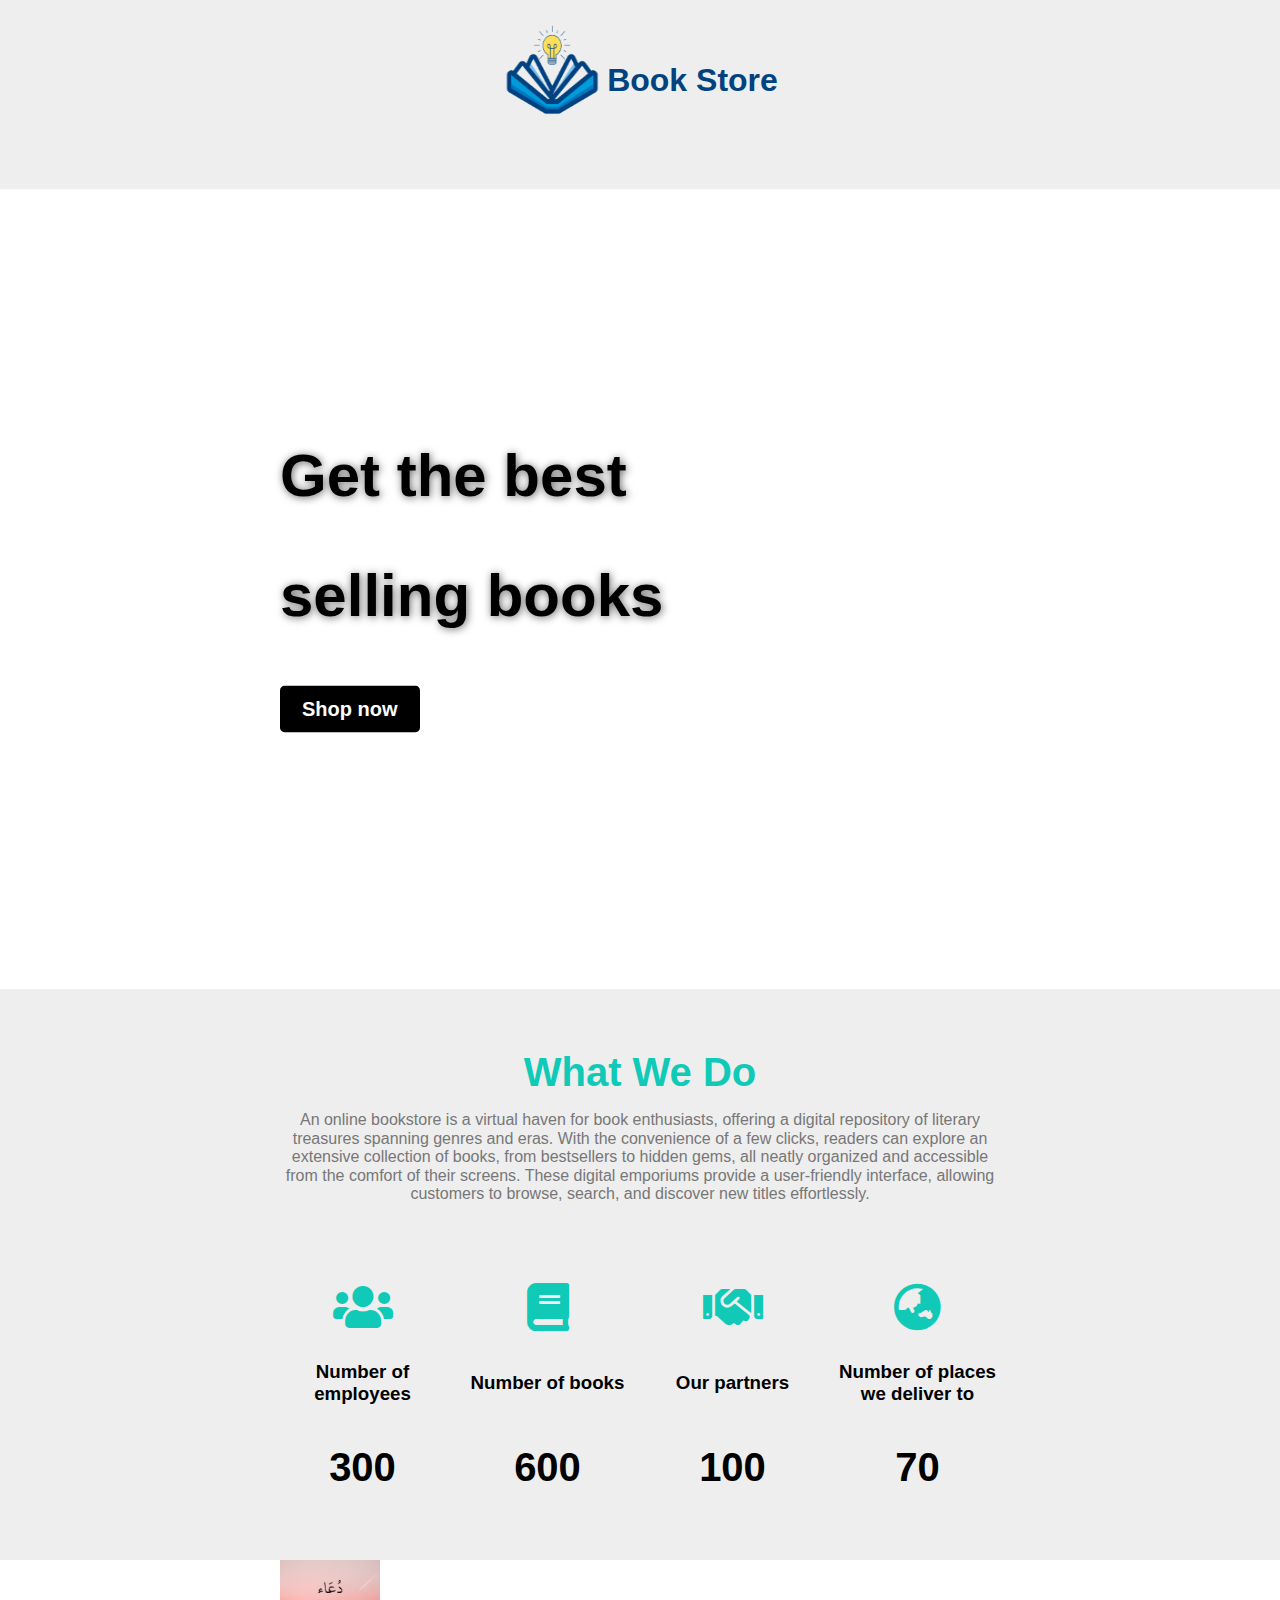
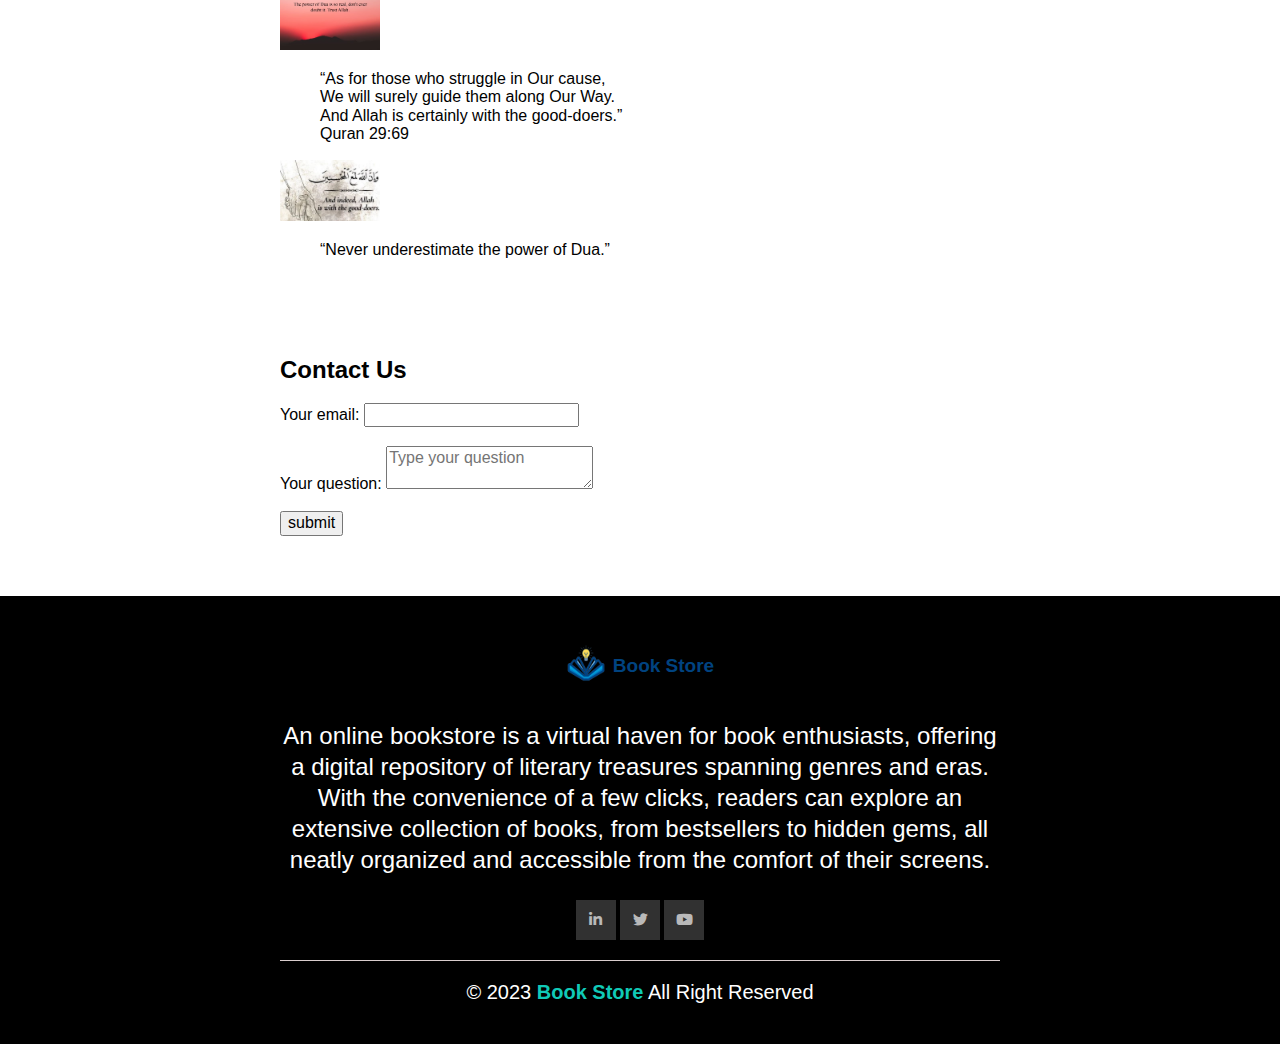
==== index.html @ e8458031 "Restyle what" ====
<!DOCTYPE html>
<html lang="en">
<head>
    <meta charset="UTF-8">
    <meta name="viewport" content="width=device-width, initial-scale=1.0">
    <title>Book Store</title>
    <!-- Render All Elements Normally -->
    <link rel="stylesheet" href="css/normalize.css" />
    <!-- Font Awesome Library -->
    <link rel="stylesheet" href="css/all.min.css" />
    <link rel="stylesheet" href="https://cdnjs.cloudflare.com/ajax/libs/font-awesome/4.7.0/css/font-awesome.min.css">
    <!--  -->
    <!-- Main Template CSS File -->
    <link rel="stylesheet" href="css/main.css" />
    <!-- Google Fonts -->
    <link rel="preconnect" href="https://fonts.googleapis.com">
    <link rel="preconnect" href="https://fonts.gstatic.com" crossorigin>
    <!-- script -->
</head>
<body>
    <!-- Start Header  -->
    <header>
        <div class="container">
            <div class="logo">
                <img  src="assets/images/logo.png" alt="logo" width="100px" height="100px">
                <h3>Book<span> Store</span></h3>
            </div>
            <nav>
                <input type="checkbox" id="menu-toggle" class="toggle">
                <label for="menu-toggle" class="icons">
                    <i class="fas fa-solid fa-bars fa-2x icon bar"></i>
                    <i class="fas fa-solid fa-close fa-2x icon close"></i>
                </label>
                <ul>
                    <li><a href="#" class="active">Home      </a></li>
                    <li><a href="#books">          Books     </a></li>
                    <li><a href="#categories">     Categories</a></li>
                    <li><a href="#blog">           Blog      </a></li>
                    <li><a href="#contact">        Contact   </a></li>
                </ul>
           </nav>
        </div>
    </header>
    <!-- End   Header -->

    <!-- Start Hero Banner  -->
    <section class="hero-banner">
        <div class="videowrap">
            <video playsinline autoplay muted loop>
              <source src="assets/images/vb1.mp4" type="video/mp4">
              Your browser does not support the video tag.
            </video>
        </div>
        <div class="container">
            <div class=" hero-info">
                <h1>Get the best<br> selling books</h1>
                <button class="btn">Shop now</button>  
            </div>
        </div> 
    </section>
    <!-- End   ero Banner  -->

    <!-- Start What we do  -->
    <section class="services">
        <div class="container">
            <div class="txt">
                <h3>What We Do</h3>
                <p>An online bookstore is a virtual haven for book enthusiasts, offering a digital repository of literary treasures spanning genres and eras. With the convenience of a few clicks, readers can explore an extensive collection of books, from bestsellers to hidden gems, all neatly organized and accessible from the comfort of their screens. These digital emporiums provide a user-friendly interface, allowing customers to browse, search, and discover new titles effortlessly.</p>    
            </div>
            <div class="service">
                <div class="serv">
                    <i class="fas fa-solid fa-users fa-3x"></i>
                    <h3>Number of employees</h3>
                    <span>300</span>
                    <!-- <p>Lorem ipsum dolor sit amet consectetur adipisicing elit. Eveniet nemo ipsam ea quo odio officia est? Eos quis, cum expedita officiis inventore dolorum voluptates deleniti neque. Voluptatum cum dolorum recusandae.</p> -->
                </div>
                <div class="serv">
                    <i class="fas fa-solid fa-book fa-3x"></i>
                    <h3>Number of books</h3>
                    <span>600</span>
                    <!-- <p>Lorem ipsum dolor sit amet consectetur adipisicing elit. Eveniet nemo ipsam ea quo odio officia est? Eos quis, cum expedita officiis inventore dolorum voluptates deleniti neque. Voluptatum cum dolorum recusandae.</p> -->
                </div>
                <div class="serv">
                    <i class="fas fa-solid fa-handshake fa-3x"></i>
                    <h3>Our partners</h3>
                    <span>100</span>
                    <!-- <p>Lorem ipsum dolor sit amet consectetur adipisicing elit. Eveniet nemo ipsam ea quo odio officia est? Eos quis, cum expedita officiis inventore dolorum voluptates deleniti neque. Voluptatum cum dolorum recusandae.</p> -->
                </div>
                <div class="serv">
                    <i class="fas fa-globe-asia fa-3x"></i>
                    <h3>Number of places we deliver to</h3>
                    <span>70</span>
                    <!-- <p>Lorem ipsum dolor sit amet consectetur adipisicing elit. Eveniet nemo ipsam ea quo odio officia est? Eos quis, cum expedita officiis inventore dolorum voluptates deleniti neque. Voluptatum cum dolorum recusandae.</p> -->
                </div>
            </div>
        </div>
    </section>
    <!-- End   What we do  -->

    <!-- Start Features  -->
    <section class="features">
            <div class="container">
                <div class="col">
                    <img src="assets/images/q1.jpg" alt="quote 1" width="100px">
                    <blockquote>
                        “As for those who struggle in Our cause,<br> We will surely guide them along Our Way.<br> And Allah is certainly with the good-doers.”<br> Quran 29:69
                    </blockquote>
                </div>
                <div class="col">
                    <img src="assets/images/q2.jpg" alt="quote 2" width="100px">
                    <blockquote>
                        “Never underestimate the power of Dua.”
                    </blockquote>
                </div>
            </div>
          </div>
    </section>
    <!-- End   Features  -->

    <!-- Start Contact  -->
    <section class="contact" id="contact">
        <div class="container">
            <h2>Contact Us</h2>
            <form action="#" method="post">
                <div class="input">
                    <label for="email">Your email:</label>
                    <input type="email" id="email" name="email" >
                </div>
                <br>
                <div class="input">
                    <label for="question"> Your question:</label>
                    <textarea id="question" name="question" placeholder="Type your question" ></textarea>
                </div>
                <br>
                <button type="submit" class="btn">submit</button>
            <br>
            </form>
        </div>
    </section>
    <!-- End   Contact  -->   

    <!-- Start Fotter -->
    <footer>
        <div class="container">
            <div class="logo">
                <img src="assets/images/logo.png" alt="logo" width="40px" height="40px">
                <h3>Book<span> Store</span></h3>
            </div>
            <div class="description">
                <p>An online bookstore is a virtual haven for book enthusiasts, offering a digital repository of literary treasures spanning genres and eras. With the convenience of a few clicks, readers can explore an extensive collection of books, from bestsellers to hidden gems, all neatly organized and accessible from the comfort of their screens.</p>
            </div>
            <div class="social-icons">
                    <a href="#" class="linkedin">
                      <i class="fab fa-linkedin-in"></i>
                    </a>
                    <a href="#" class="twitter">
                      <i class="fab fa-twitter"></i>
                    </a>          
                    <a href="#" class="youtube">
                      <i class="fab fa-youtube"></i>
                    </a>
            </div>
            <p class="copyright">&copy; 2023 <span>Book Store</span> All Right Reserved</p>
      </div>
    </footer>
    <!-- End   Footer -->
</body>
</html>
---- css/main.css ----
/* Start Variables */
:root {
    --darkblue-color: #004380;
    --lightblue-color: #10cab7;
    --darkYellow:#fef692;
    --section-padding: 60px;
    --main-duration: 0.3s;
    --v:0;
}
/* End   Variables */

/* Start Global Rules */
/* starts with mobile styling and adjusts for tablet and large screen sizes */
* {
    -webkit-box-sizing: border-box;
    -moz-box-sizing: border-box;
    box-sizing: border-box;
}
body{
    font-family: 'Inter', sans-serif;
}
.container{
    /* background-color: #ff0000; */
    margin: 0 auto;
    padding: 0 15px;
    /* align-items: center; */
}
a{
    text-decoration: none;
}
/* End   Global Rules */

/* Start Header Style */
header{
    background-color: #eee;
    padding:20px;
}
header .container {
    display:flex;
    justify-content: space-between;
}
header .logo{
    display: flex;
    align-items: flex-end;
    align-self: center;
}
header .logo h3{
    color: var(--darkblue-color);
    font-size:2em;
    margin: 0.67em 0;
    display: none;
}
header .logo img{
    margin-right: 5px;
}
nav {
    text-align: center;
}
nav ul {
    flex-flow: column nowrap;
    text-align: left;
    position: absolute;
    top: 130px;
    left: 0;
    margin: 0;
    height: calc(100vh);
    width: 100%;
    list-style: none;
    padding: 0 0;
    text-align: left;
    display: none;
    opacity: 0; 
    animation-name: playOp;
    animation-duration: 1s;
    animation-fill-mode: forwards;
    animation-timing-function: linear;
    z-index: 1;
    background-color: #eee;
    
}
li {
    opacity: 0;
    animation-name: playOp;
    animation-duration: 2s;
    animation-fill-mode: forwards;
}
@keyframes playOp {
    from {
        opacity: 0;
    }
    to {
        opacity: 1;
    }
}
nav li a{
    display: block;
    padding: 15px;
    color: #000;
    font-weight: bold;
    transition: var(--main-duration);
    -webkit-transition: var(--main-duration);
    -moz-transition: var(--main-duration);
    -ms-transition: var(--main-duration);
    -o-transition: var(--main-duration);
}
nav .icons i{
    color: var(--darkblue-color);
    margin-top: 15px;
}
.toggle{
    display: none;
}
.icons {
    cursor: pointer;
    position: relative;
    transition: var(--main-duration);
    -webkit-transition: var(--main-duration);
    -moz-transition: var(--main-duration);
    -ms-transition: var(--main-duration);
    -o-transition: var(--main-duration);
}
.icons .close {
    display: none;
}
.toggle:checked + .icons .bar {
    display: none;
}
.toggle:checked + .icons .close {
    display: block;
}
.toggle:checked ~ ul {
    display: flex;
}
nav ul li a.active,nav a:hover{
    padding-left: 25px;
}
nav ul li:not(:last-child) a{
    border-bottom:1px solid var(--darkblue-color) ;
}   
/* End   Header Style*/

/* Start Hero Banner Style */
.hero-banner{
    position: relative;
    /* background-color: #004380; */
    height: 800px;
}
.hero-banner .container {
    position: absolute;
    display:flex;
    top: 50%;
    left: 50%;
    transform: translate(-50%,-50%);   
}
video {
    object-fit: cover;
    position: absolute;
    top: 0;
    left: 0;
    height: 100%;
    width: 100%;
}
.videowrap {
    width: 100%;
    height: 800px;
    position: absolute;
    overflow: hidden;
}
.hero-banner .container{
    position: relative;
    text-align: center;
    justify-content: center;
}
.hero-banner .hero-info{
    text-align: center;
    padding: 10px 0;    
    color: white;
    text-shadow: 1px 1px 8px rgba(0,0,0,0.6);
}
.hero-banner .hero-info h1 {
    margin: 0;
    font-weight: bold;
    font-size: 30px; 
    line-height: 2;
    color: #000;
}
.hero-banner .hero-info .btn {
    margin: 30px 0px;
    padding: 10px 20px;
    background-color: #000; 
    color: #fff; 
    text-decoration: none;
    border-radius: 5px;
    font-weight: bold;
    font-size: 20px; 
    border-color: transparent;
}
/* End   Hero Banner Style */

/* Start What we do Style */
.services{
    background-color: #eee;
    padding: var(--section-padding) 0;
    text-align: center;
}
.services .txt{
    /* background-color: #cac423; */
}
.services .txt h3{
  margin: 0;
  font-weight: bold;
  font-size: 40px;
  color: var(--lightblue-color);
}
.services .txt p{
    color: #777;
}
.services .service{
    margin-top: 80px;
    display: grid;
    grid-template-columns: repeat(auto-fill,minmax(250px,1fr));
    gap: 20px;
    /* background-color: pink; */
}
.services .service .serv{
    display: flex;
    align-items: center;
    justify-content: space-between;
    flex-direction: column;
    margin-top: 50p;
}
.services .service .serv i{
    color: var(--lightblue-color);
}
.services .service .serv h3{
    font-weight: 800;
    margin: 30px 0;
}
.services .service .serv p{
    line-height: 1.8;
    color: #777;
    font-size: 17px;
}
.services .service .serv span{
    display: block;
    font-size: 40px;
    font-weight: bold;
    margin-top: 10px;
    margin-bottom: 10px;
    animation: count-up 3s linear;
}
@keyframes count-up {
    from {
        opacity: 0;
    }
    to {
        opacity: 1;
    }
}

/* End   What we do Style */

/* Start Features Style */
/* End   Features Style */

/* Start Contact Style */
.contact{
    padding-top: var(--section-padding);
    padding-bottom: var(--section-padding);
}
/* End   Contact Style */

/* Start footer Style */
footer{
    background-color: #000;
    color:#fff ;
    padding:20px;
    text-align: center;
}
footer .logo{
    display: flex;
    justify-content: center;
    margin-top: 15px;
    align-items: center;
}
footer .logo h3 {
    color: var(--darkblue-color);
    font-size: 19px;
    padding-top: 5px;
}
footer .logo img{
    margin-right: 7px;
}
footer .description{
    font-size: 24px;
    line-height: 1.3;
    text-align: center;
}
footer .social-icons a  {
    background-color: #313131;
    color: #b9b9b9;
    font-size: 15px;
    height:40px ;
    width: 40px;
    display: inline-flex;
    justify-content: center;
    align-items: center;
    transition: 2s;
    -webkit-transition: 2s;
    -moz-transition: 2s;
    -ms-transition: 2s;
    -o-transition: 2s;
}
footer  .social-icons .linkedin:hover {
    background-color: #073954;
}
  footer  .social-icons .twitter:hover {
    background-color: #1da1f2;
}
footer  .social-icons .youtube:hover {
    background-color: #ff0000;
}
.copyright {
    font-size: 20px;
    padding-top: 20px;
    border-top: 1px solid rgb(218, 206, 206);
}
footer .copyright span {
    font-weight: bold;
    color: var(--lightblue-color);
}
/* End   footer Style*/

/* Tablet (768px - 1024px) */
@media screen and (min-width: 768px) {
    .container {
        width: 750px;
    }
    nav .icons{
        display: none;
    }
    header .container {
        flex-flow: column;
        text-align: center;
    }
    header .logo{
        display: flex;
        align-items: flex-end;
    }
    header .logo h3{
        display: block;
    }
    nav ul {
        display: flex;
        justify-content: center;
        flex-flow: row nowrap; 
        text-align: center;
        position: static;
        height: auto;
        width: auto;
    }
    nav ul li {
        margin: 0 25px;
    }
    nav ul li:not(:last-child) a{
        border-bottom:1px solid transparent ;
    }  
    nav ul li a.active,nav ul li a:hover {
        color: var(--darkblue-color);
        border-bottom: 1px solid #cac423;
    }
    .hero-banner{
        position: relative;
        /* background-color: #004380; */
        height: 800px;
    }
    .hero-banner .container {
        position: unset;
        display:flex;
        top: 50%;
        left: 0;
        transform: translate(0,-50%);
        -webkit-transform: translate(0,-50%);
        -moz-transform: translate(0,-50%);
        -ms-transform: translate(0,-50%);
        -o-transform: translate(0,-50%);
    }
    .hero-banner .container{
        position: relative;
        justify-content: flex-start;
    }
    .hero-banner .hero-info{
        text-align: left;
        /* background-color: yellow; */
    }
    .hero-banner .hero-info h1 {
        font-size: 60px; 
    }
    .services .service{
        grid-template-columns: repeat(auto-fill,minmax(calc((720px - 60px) / 4),1fr));
    }
}

/* Large screens (1025px and above) */
@media screen and (min-width: 1025px) {

}
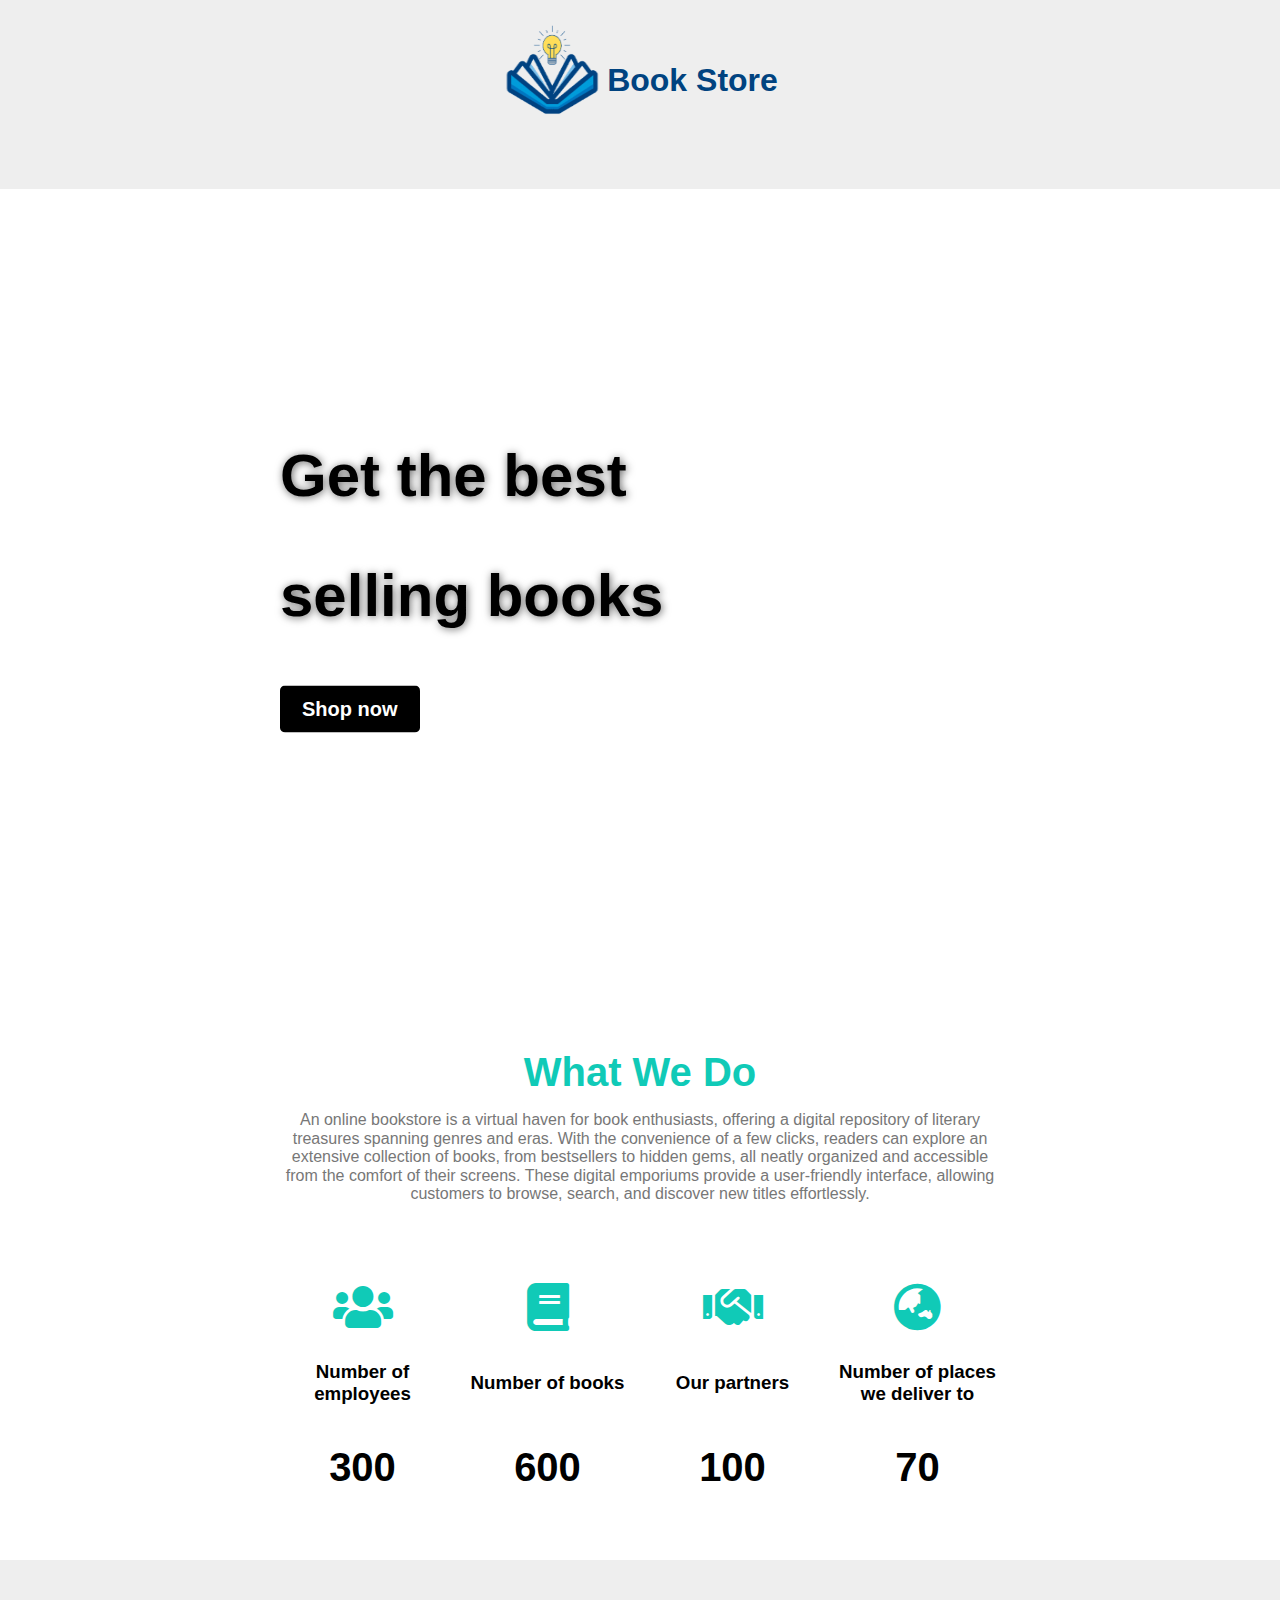
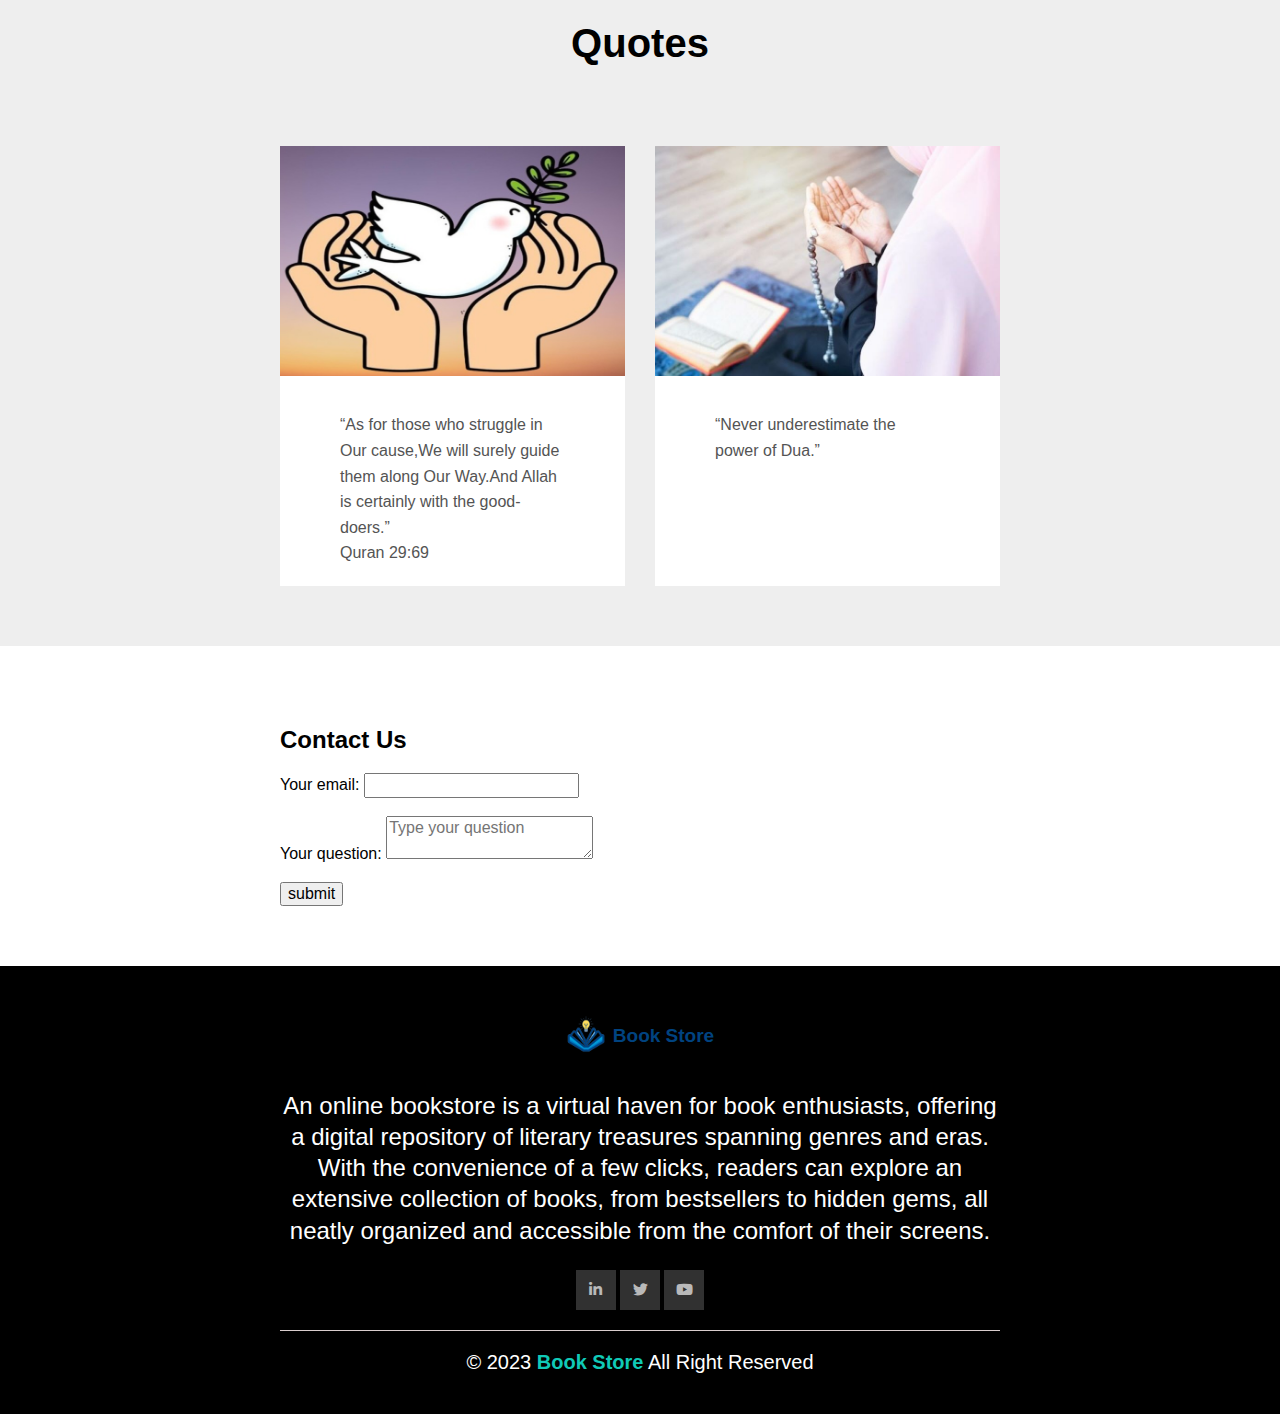
==== commit 553f064d: "Restyle quotes" ====
--- a/index.html
+++ b/index.html
@@ -100,17 +100,20 @@
     <!-- Start Features  -->
     <section class="features">
             <div class="container">
-                <div class="col">
-                    <img src="assets/images/q1.jpg" alt="quote 1" width="100px">
-                    <blockquote>
-                        “As for those who struggle in Our cause,<br> We will surely guide them along Our Way.<br> And Allah is certainly with the good-doers.”<br> Quran 29:69
-                    </blockquote>
-                </div>
-                <div class="col">
-                    <img src="assets/images/q2.jpg" alt="quote 2" width="100px">
-                    <blockquote>
-                        “Never underestimate the power of Dua.”
-                    </blockquote>
+                <h3>Quotes</h3>
+                <div class="feature">
+                    <div class="col">
+                        <img src="assets/images/q2.jpg"  alt="quote 1" >
+                        <blockquote>
+                            “As for those who struggle in Our cause,We will surely guide them along Our Way.And Allah is certainly with the good-doers.”<br> Quran 29:69
+                        </blockquote>
+                    </div>
+                    <div class="col">
+                        <img src="assets/images/q1.jpg" alt="quote 2">
+                        <blockquote>
+                            “Never underestimate the power of Dua.”
+                        </blockquote>
+                    </div>
                 </div>
             </div>
           </div>
--- a/css/main.css
+++ b/css/main.css
@@ -199,7 +199,7 @@
 
 /* Start What we do Style */
 .services{
-    background-color: #eee;
+    /* background-color: #eee; */
     padding: var(--section-padding) 0;
     text-align: center;
 }
@@ -248,6 +248,7 @@
     margin-top: 10px;
     margin-bottom: 10px;
     animation: count-up 3s linear;
+    -webkit-animation: count-up 3s linear;
 }
 @keyframes count-up {
     from {
@@ -257,10 +258,42 @@
         opacity: 1;
     }
 }
-
 /* End   What we do Style */
 
 /* Start Features Style */
+.features{
+    background-color: #eee;
+    padding: var(--section-padding) 0;
+}
+.features .feature{
+    margin-top: 80px;
+    display: grid;
+    grid-template-columns: repeat(auto-fill,minmax(300px,1fr));
+    gap: 30px;
+    /* background-color: pink; */
+}
+.features .feature .col{
+    background-color: white;
+    display: flex;
+    flex-direction: column;
+}
+.features .feature .col img{
+    max-width: 100%;
+
+}
+.features .feature .col blockquote{
+    padding: 20px;
+    color: #545454;
+    line-height: 1.6;
+    margin-bottom: 0;
+}
+.features h3 {
+    text-align: center;
+    font-weight: 800;
+    margin: 0;
+    font-size: 40px;
+  }
+
 /* End   Features Style */
 
 /* Start Contact Style */
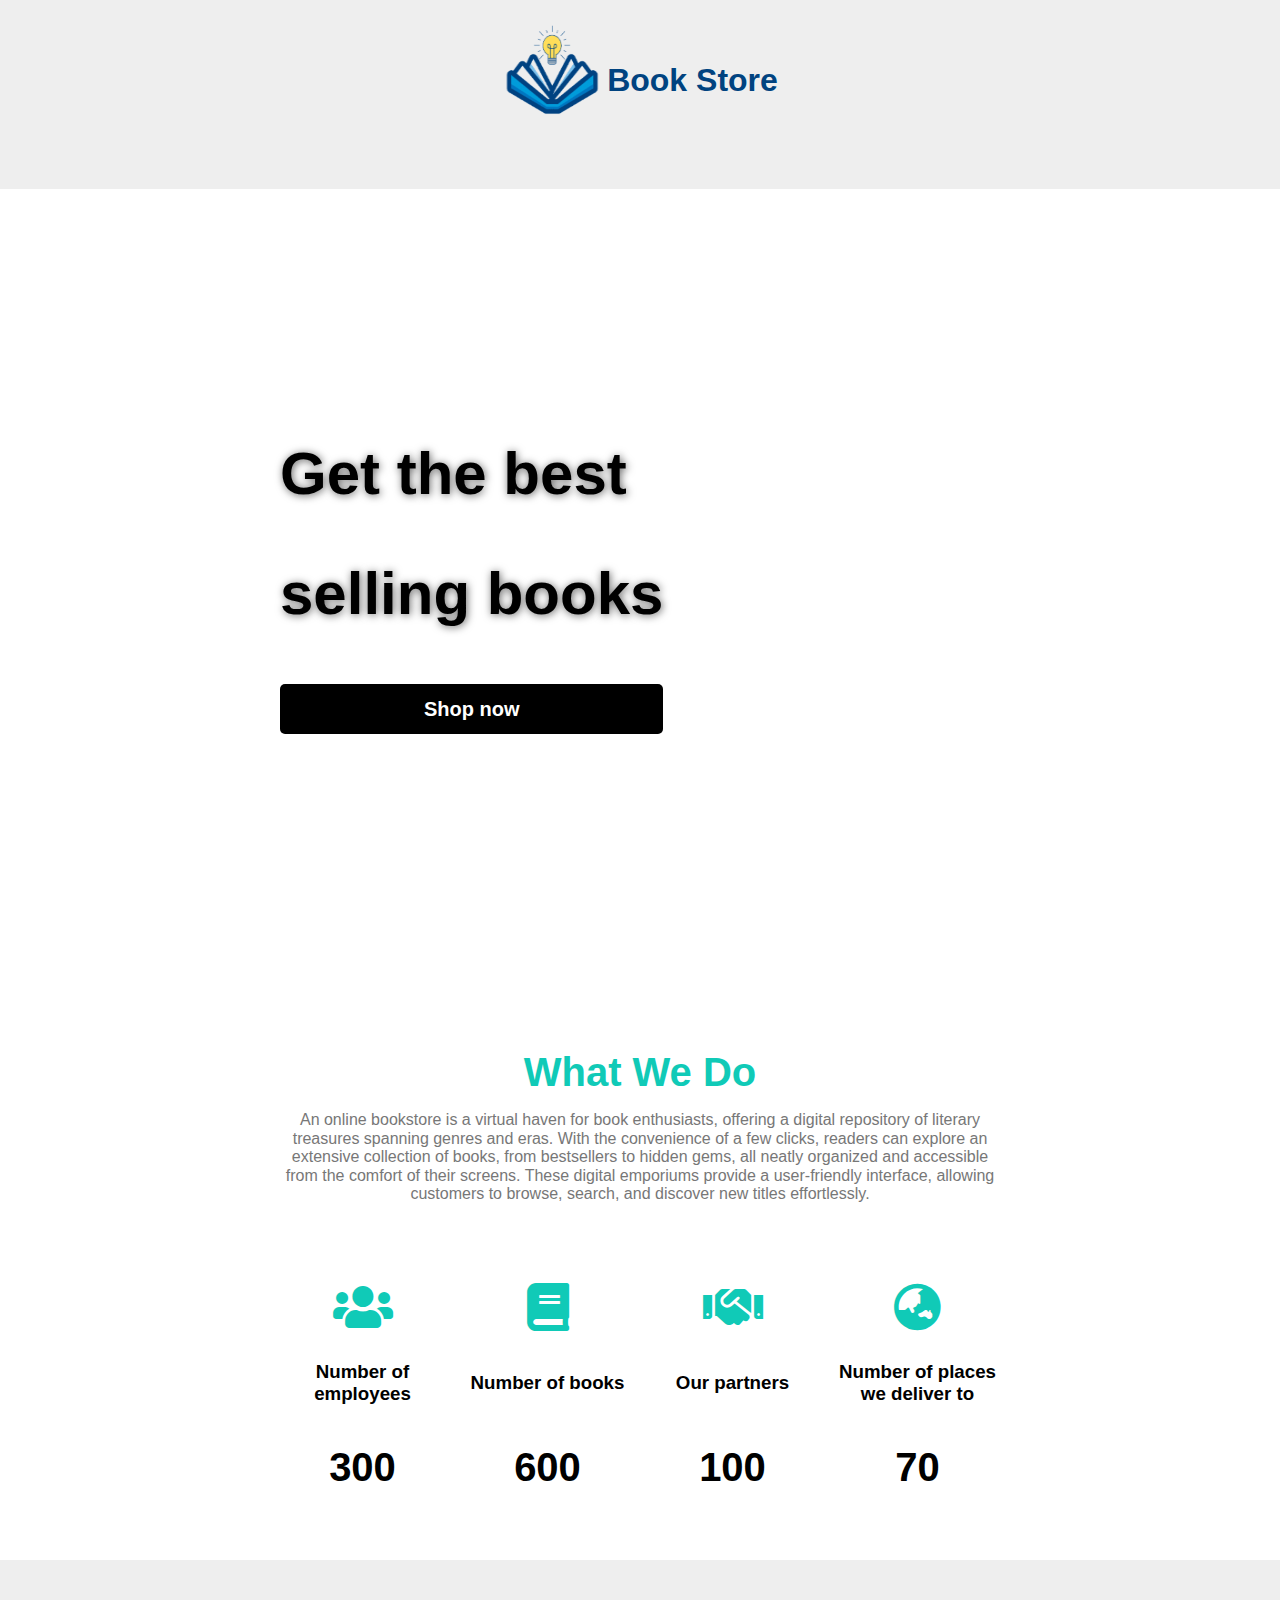
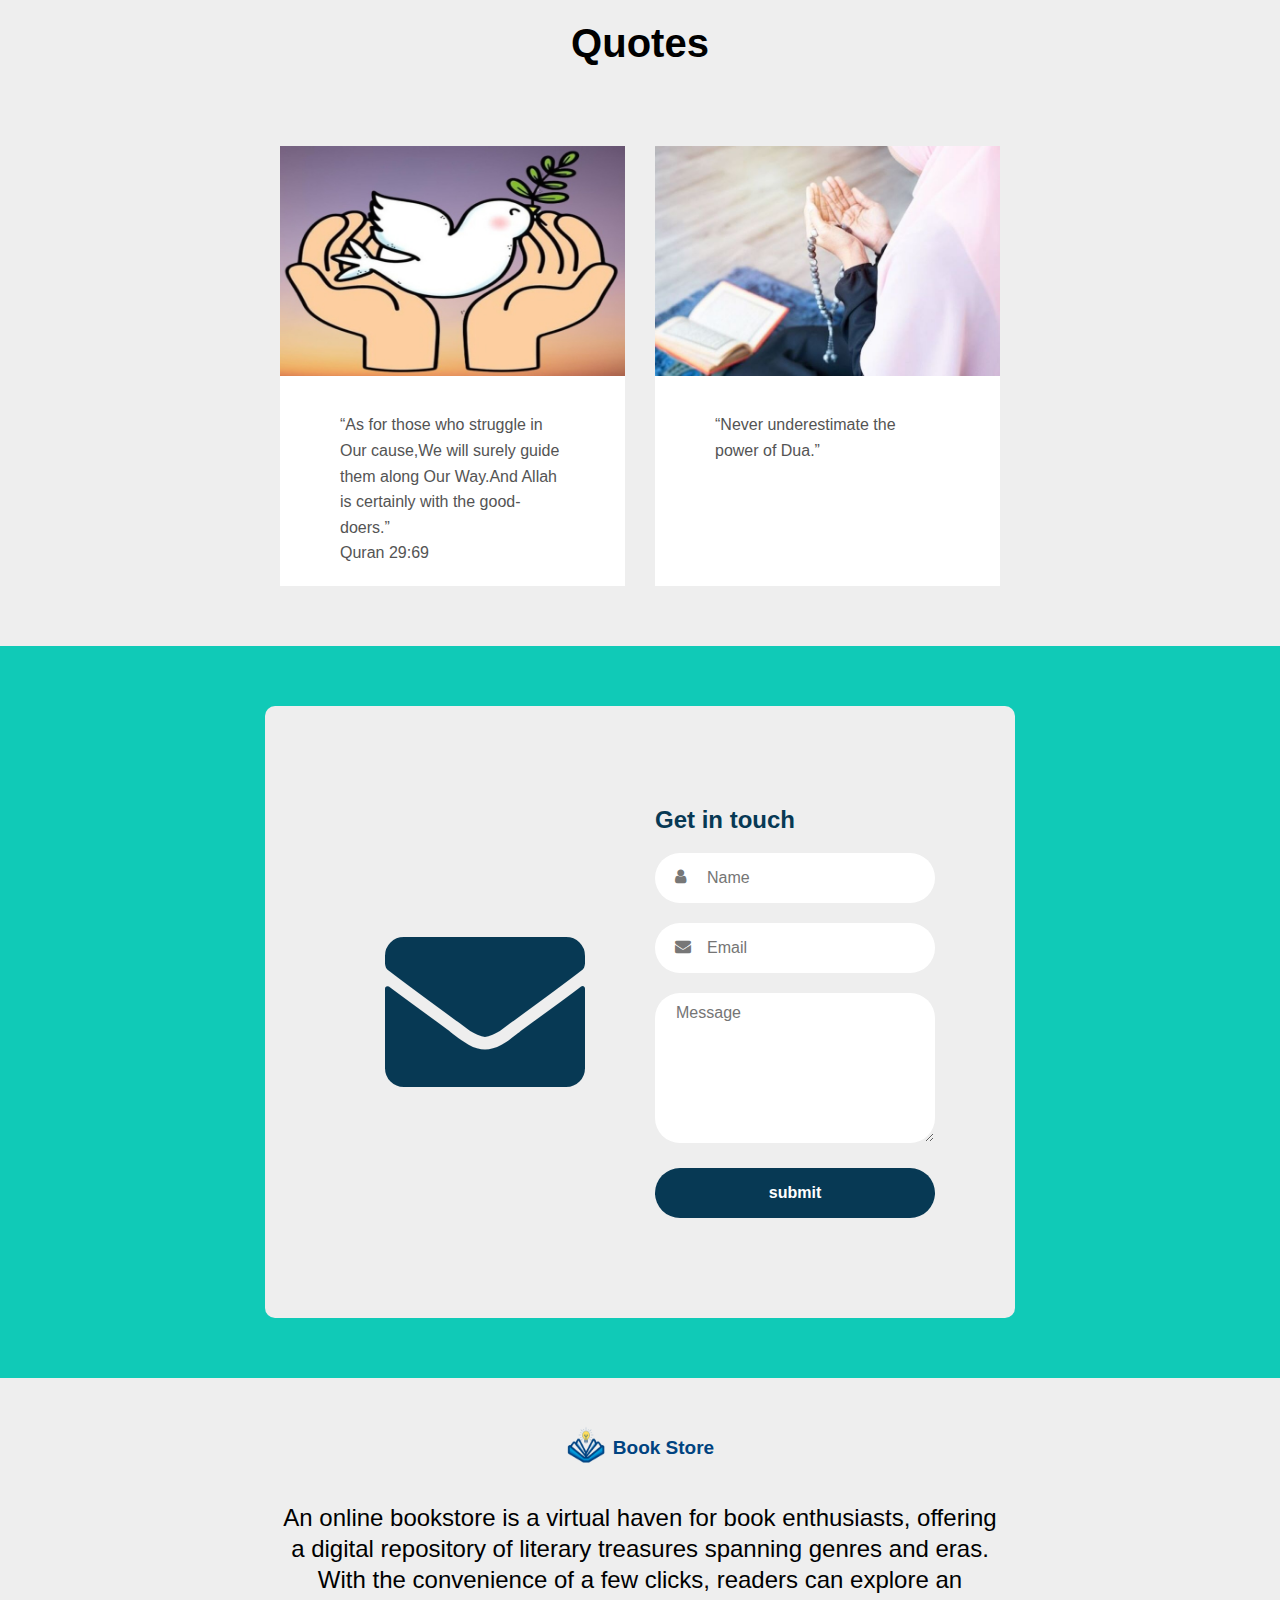
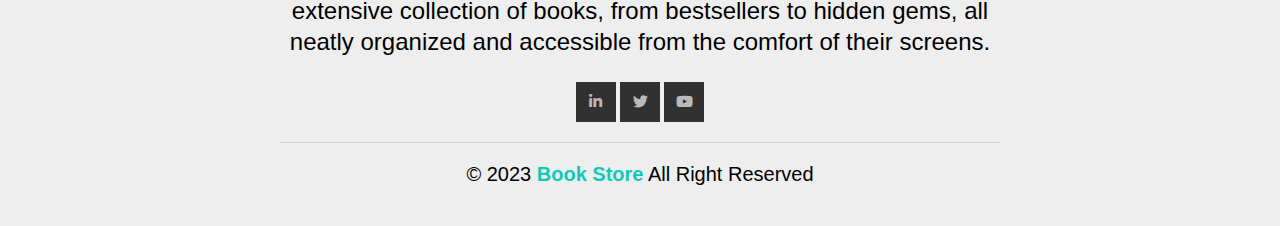
==== commit e882b169: "Restyle contact" ====
--- a/index.html
+++ b/index.html
@@ -123,21 +123,26 @@
     <!-- Start Contact  -->
     <section class="contact" id="contact">
         <div class="container">
-            <h2>Contact Us</h2>
-            <form action="#" method="post">
-                <div class="input">
-                    <label for="email">Your email:</label>
-                    <input type="email" id="email" name="email" >
+            <div class="cont">
+                <div class="col">
+                    <i class="fas fa-envelope"></i>
                 </div>
-                <br>
-                <div class="input">
-                    <label for="question"> Your question:</label>
-                    <textarea id="question" name="question" placeholder="Type your question" ></textarea>
+                <div class="col2">
+                    <h2>Get in touch </h2>
+                    <form action="#" method="post">
+                        <div class="ico">
+                            <input type="text" id="name" name="name"  placeholder="Name" >
+                            <i class="iconform fa fa-user"></i>
+                        </div>
+                        <div class="ico">
+                            <input type="email" id="email" name="email"  placeholder="Email" >
+                            <i class="iconform fa fa-envelope"></i>
+                        </div>
+                        <textarea id="question" name="question" placeholder="Message" ></textarea>
+                        <button type="submit" class="btn">submit</button>
+                    </form>
                 </div>
-                <br>
-                <button type="submit" class="btn">submit</button>
-            <br>
-            </form>
+            </div>
         </div>
     </section>
     <!-- End   Contact  -->   
--- a/css/main.css
+++ b/css/main.css
@@ -273,13 +273,18 @@
     /* background-color: pink; */
 }
 .features .feature .col{
+    border-top-left-radius: 10px;
+    border-top-right-radius: 10px;
     background-color: white;
     display: flex;
     flex-direction: column;
 }
 .features .feature .col img{
     max-width: 100%;
-
+    /*border: 10px solid;
+    *//*border-top-left-radius: 10px;
+    border-top-right-radius: 10px;
+    */
 }
 .features .feature .col blockquote{
     padding: 20px;
@@ -298,15 +303,82 @@
 
 /* Start Contact Style */
 .contact{
+    background-color: var(--lightblue-color);
     padding-top: var(--section-padding);
     padding-bottom: var(--section-padding);
 }
+.contact .container{
+    padding: 80px;
+    /* width: fit-content;
+    margin:20px ; */
+    background-color: #eee;
+    border-radius: 10px;
+    -webkit-border-radius: 10px;
+    -moz-border-radius: 10px;
+    -ms-border-radius: 10px;
+    -o-border-radius: 10px;
+}
+.contact .cont{
+    display: grid;
+    grid-template-columns: repeat(auto-fill,minmax(250px,1fr));
+    gap: 30px;
+    justify-items: center;
+    align-items: center;
+}
+.contact .cont .col i{
+    font-size: 200px;
+    color:#073954;
+}
+.contact .cont .col2 {
+    justify-self: start;
+}
+.contact .cont .col2 form input,textarea,.btn{
+    width: 100%;
+    background-color: white;
+    height: 50px;
+    margin-bottom:20px ;
+    border-color: transparent;
+    border-radius: 25px;
+    padding: 10px 50px;
+    -webkit-border-radius: 25px;
+    -moz-border-radius: 25px;
+    -ms-border-radius: 25px;
+    -o-border-radius: 25px;
+}
+.contact .cont .col2 form textarea{
+    min-height: 150px;
+    padding: 10px 20px;
+}
+.contact .cont .col2 form .btn{
+    background-color: #073954;
+    color: white;
+    font-weight: bold;
+}
+.contact .cont .col2  h2{
+    color: #073954;
+    font-weight: bold;
+}
+.contact .cont .ico {
+    position: relative;
+
+}
+.contact .cont .ico .iconform{
+    position: absolute;
+    color: #777;
+    top: 15px;
+    left: 20px;
+}
+/* input:focus + .iconform{
+    color: #10cab7;    
+} */
+
+
 /* End   Contact Style */
 
 /* Start footer Style */
 footer{
-    background-color: #000;
-    color:#fff ;
+    background-color: #eee;
+    color:#000 ;
     padding:20px;
     text-align: center;
 }
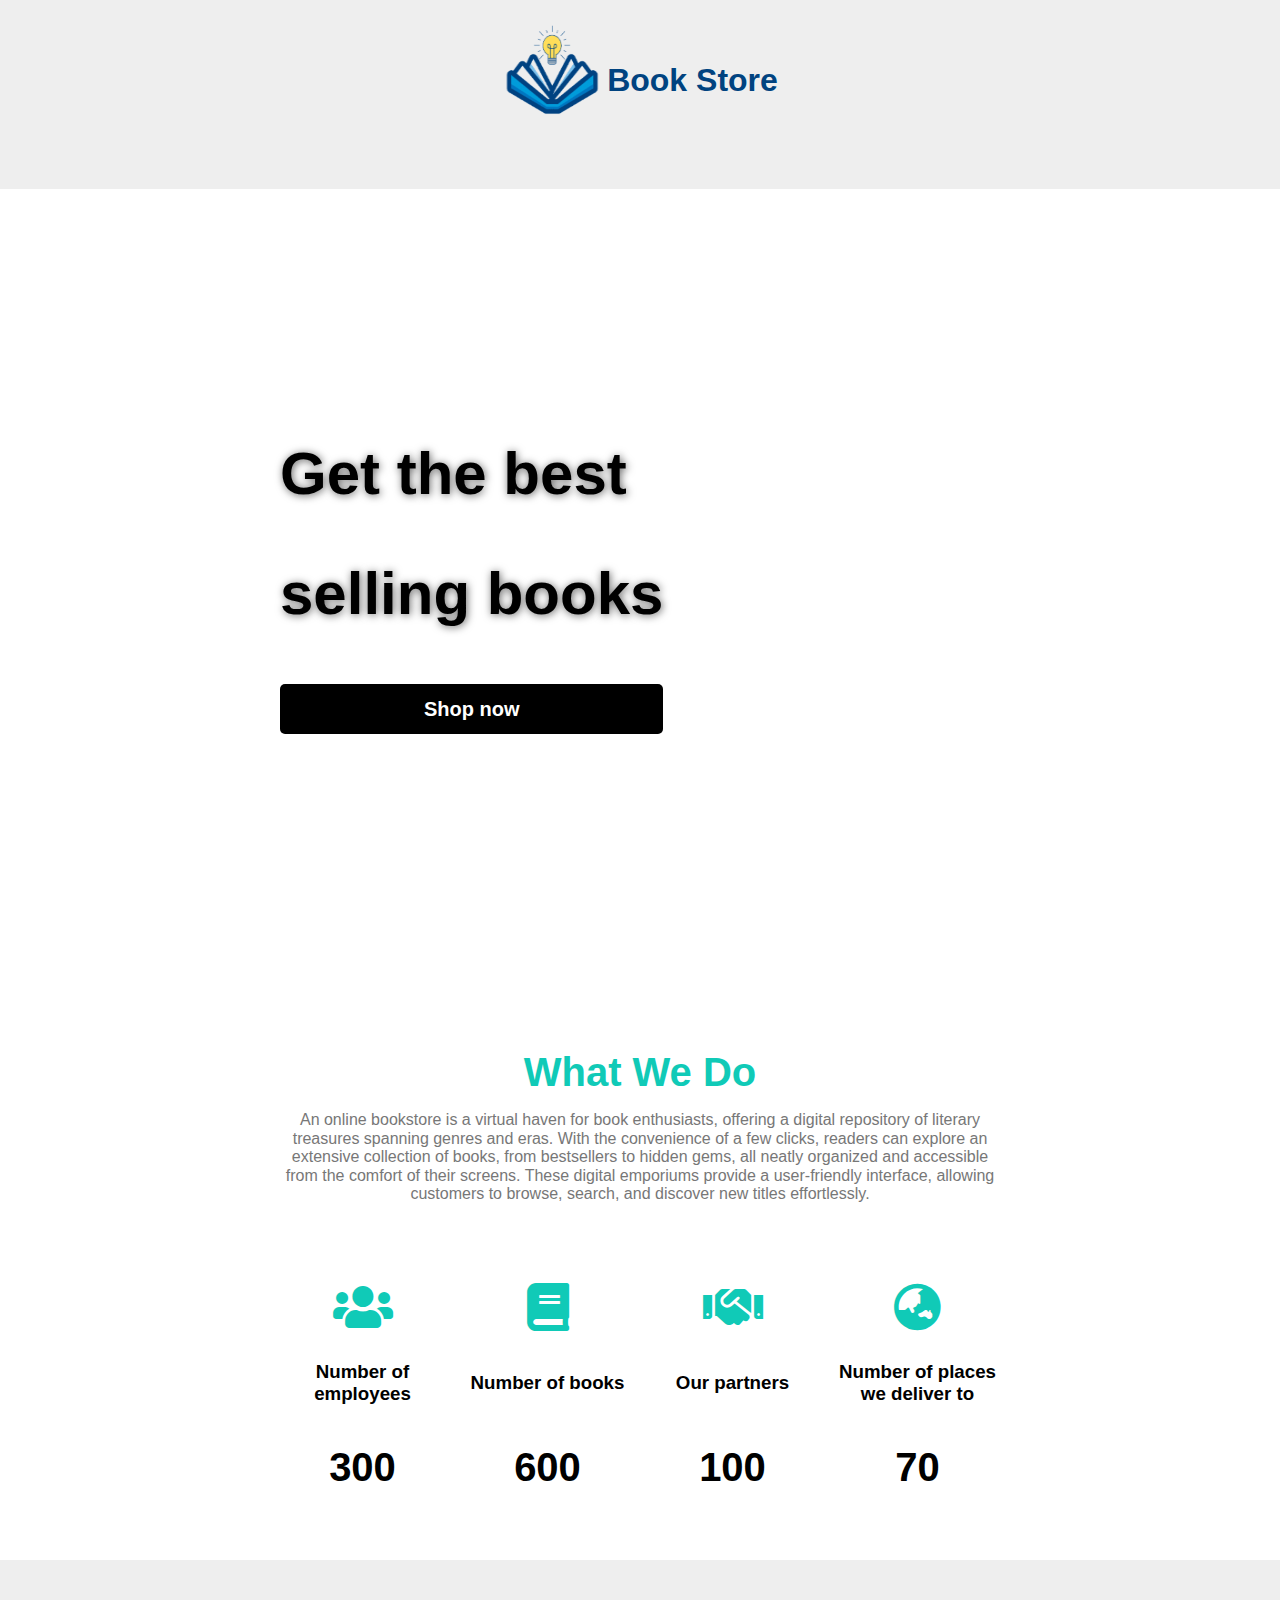
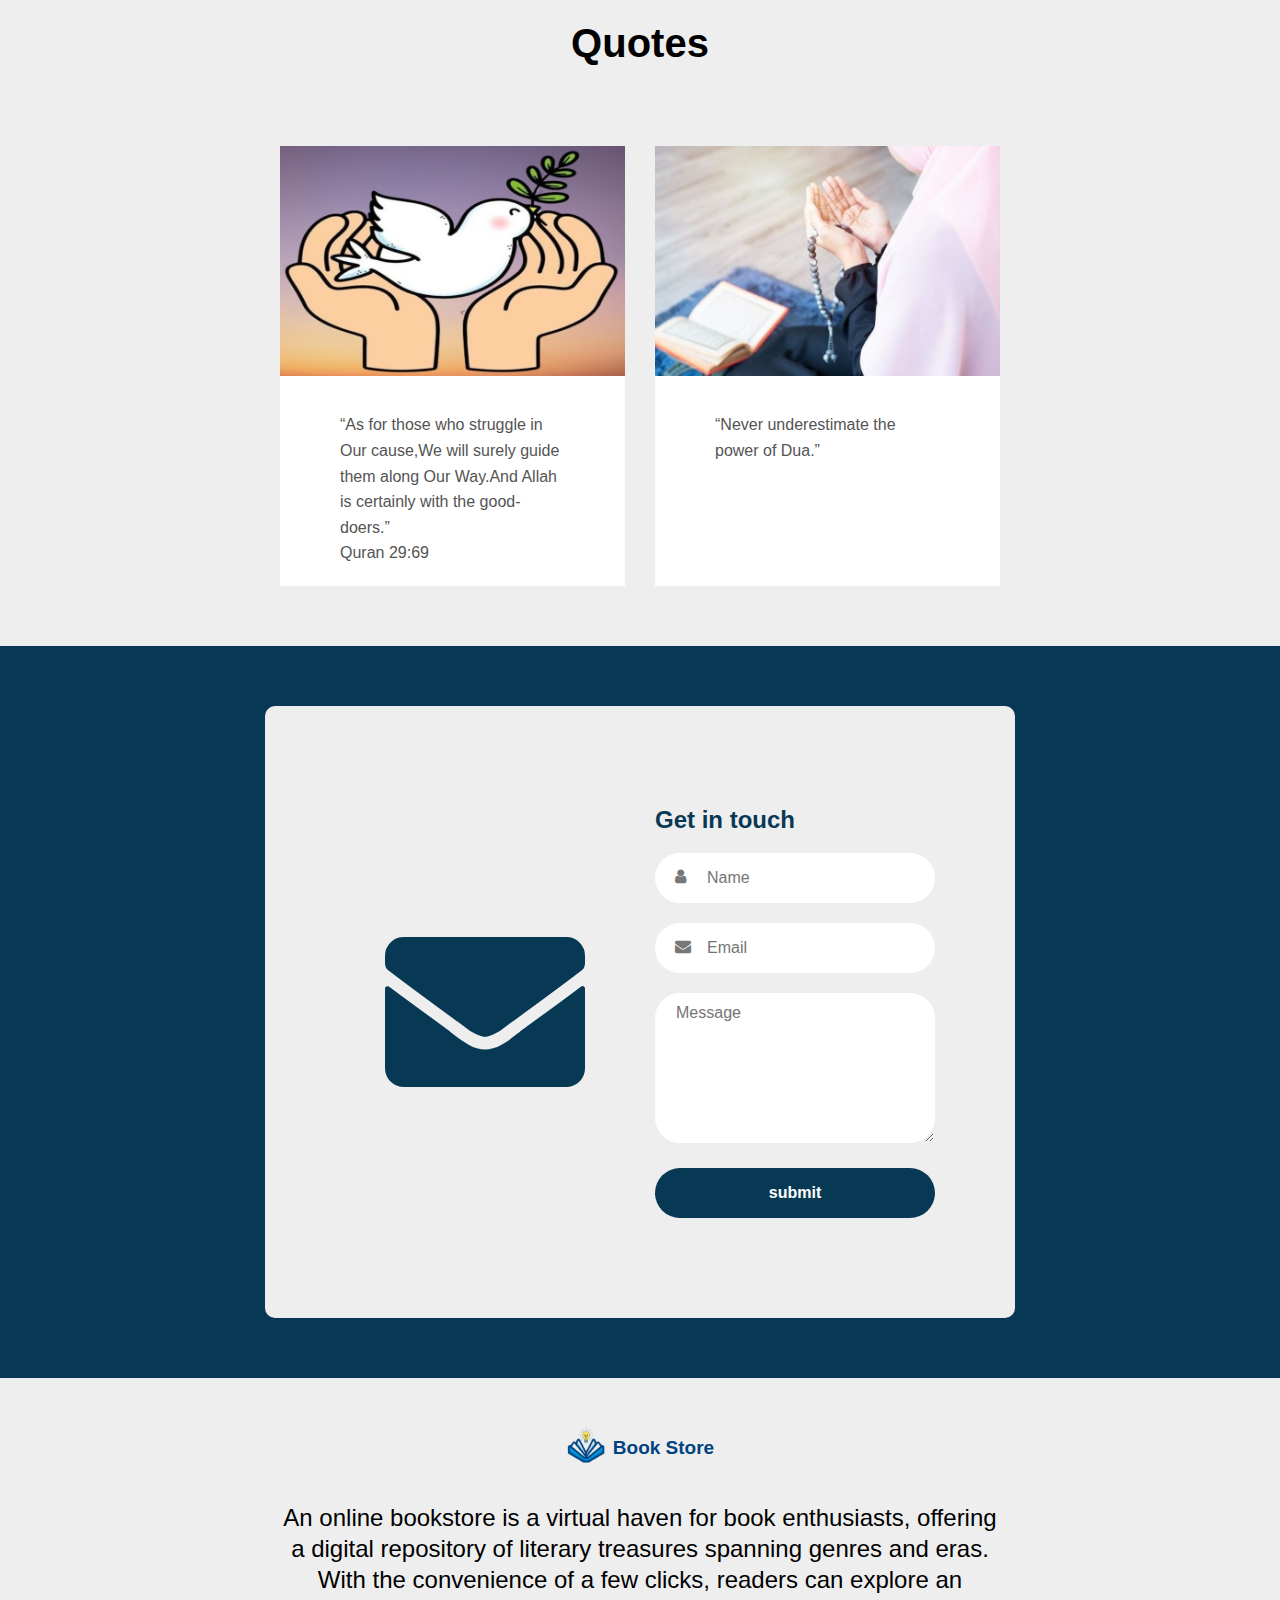
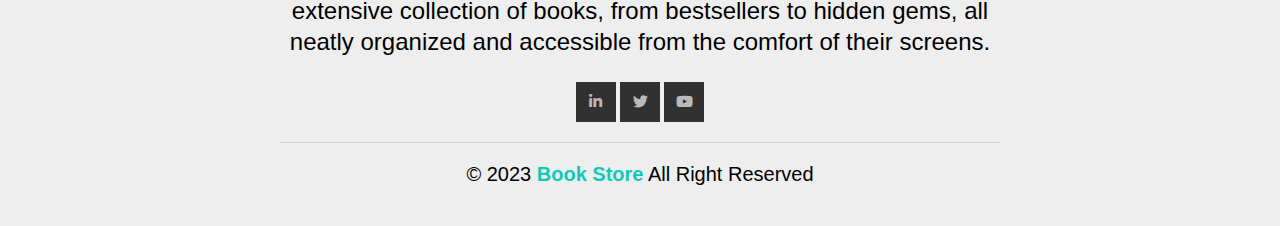
==== commit 341aec8e: "Restyle contact mob req" ====
--- a/index.html
+++ b/index.html
@@ -135,10 +135,10 @@
                             <i class="iconform fa fa-user"></i>
                         </div>
                         <div class="ico">
-                            <input type="email" id="email" name="email"  placeholder="Email" >
+                            <input type="email" id="email" name="email" required placeholder="Email" >
                             <i class="iconform fa fa-envelope"></i>
                         </div>
-                        <textarea id="question" name="question" placeholder="Message" ></textarea>
+                        <textarea id="question" name="question" required placeholder="Message" ></textarea>
                         <button type="submit" class="btn">submit</button>
                     </form>
                 </div>
--- a/css/main.css
+++ b/css/main.css
@@ -303,20 +303,11 @@
 
 /* Start Contact Style */
 .contact{
-    background-color: var(--lightblue-color);
-    padding-top: var(--section-padding);
-    padding-bottom: var(--section-padding);
+    padding: 0 0;
 }
 .contact .container{
     padding: 80px;
-    /* width: fit-content;
-    margin:20px ; */
-    background-color: #eee;
-    border-radius: 10px;
-    -webkit-border-radius: 10px;
-    -moz-border-radius: 10px;
-    -ms-border-radius: 10px;
-    -o-border-radius: 10px;
+    background-color: #073954;
 }
 .contact .cont{
     display: grid;
@@ -327,12 +318,12 @@
 }
 .contact .cont .col i{
     font-size: 200px;
-    color:#073954;
+    color:#eee;
 }
 .contact .cont .col2 {
-    justify-self: start;
-}
-.contact .cont .col2 form input,textarea,.btn{
+    text-align: center;
+}
+.contact .cont  input,textarea,.btn{
     width: 100%;
     background-color: white;
     height: 50px;
@@ -345,17 +336,18 @@
     -ms-border-radius: 25px;
     -o-border-radius: 25px;
 }
+.contact .cont .btn{
+    background-color:white ;
+    color: #073954;
+    font-weight: bold;
+}
 .contact .cont .col2 form textarea{
     min-height: 150px;
     padding: 10px 20px;
 }
-.contact .cont .col2 form .btn{
-    background-color: #073954;
-    color: white;
-    font-weight: bold;
-}
+
 .contact .cont .col2  h2{
-    color: #073954;
+    color: #eee;
     font-weight: bold;
 }
 .contact .cont .ico {
@@ -485,10 +477,6 @@
         top: 50%;
         left: 0;
         transform: translate(0,-50%);
-        -webkit-transform: translate(0,-50%);
-        -moz-transform: translate(0,-50%);
-        -ms-transform: translate(0,-50%);
-        -o-transform: translate(0,-50%);
     }
     .hero-banner .container{
         position: relative;
@@ -504,6 +492,34 @@
     .services .service{
         grid-template-columns: repeat(auto-fill,minmax(calc((720px - 60px) / 4),1fr));
     }
+    .contact{
+        background-color: #073954;
+        padding: var(--section-padding) 0;
+    }
+    .contact .container{
+        padding: 80px;
+        background-color: #eee;
+        border-radius: 10px;
+        -webkit-border-radius: 10px;
+        -moz-border-radius: 10px;
+        -ms-border-radius: 10px;
+        -o-border-radius: 10px;
+    }
+    .contact .cont .col2 form .btn{
+        background-color: #073954;
+        color: white;
+    }
+    .contact .cont .col i{
+        color:#073954;
+    }
+    .contact .cont .col2 {
+        text-align: left;
+    }
+    .contact .cont .col2 h2{
+        color: #073954;
+    }
+
+
 }
 
 /* Large screens (1025px and above) */
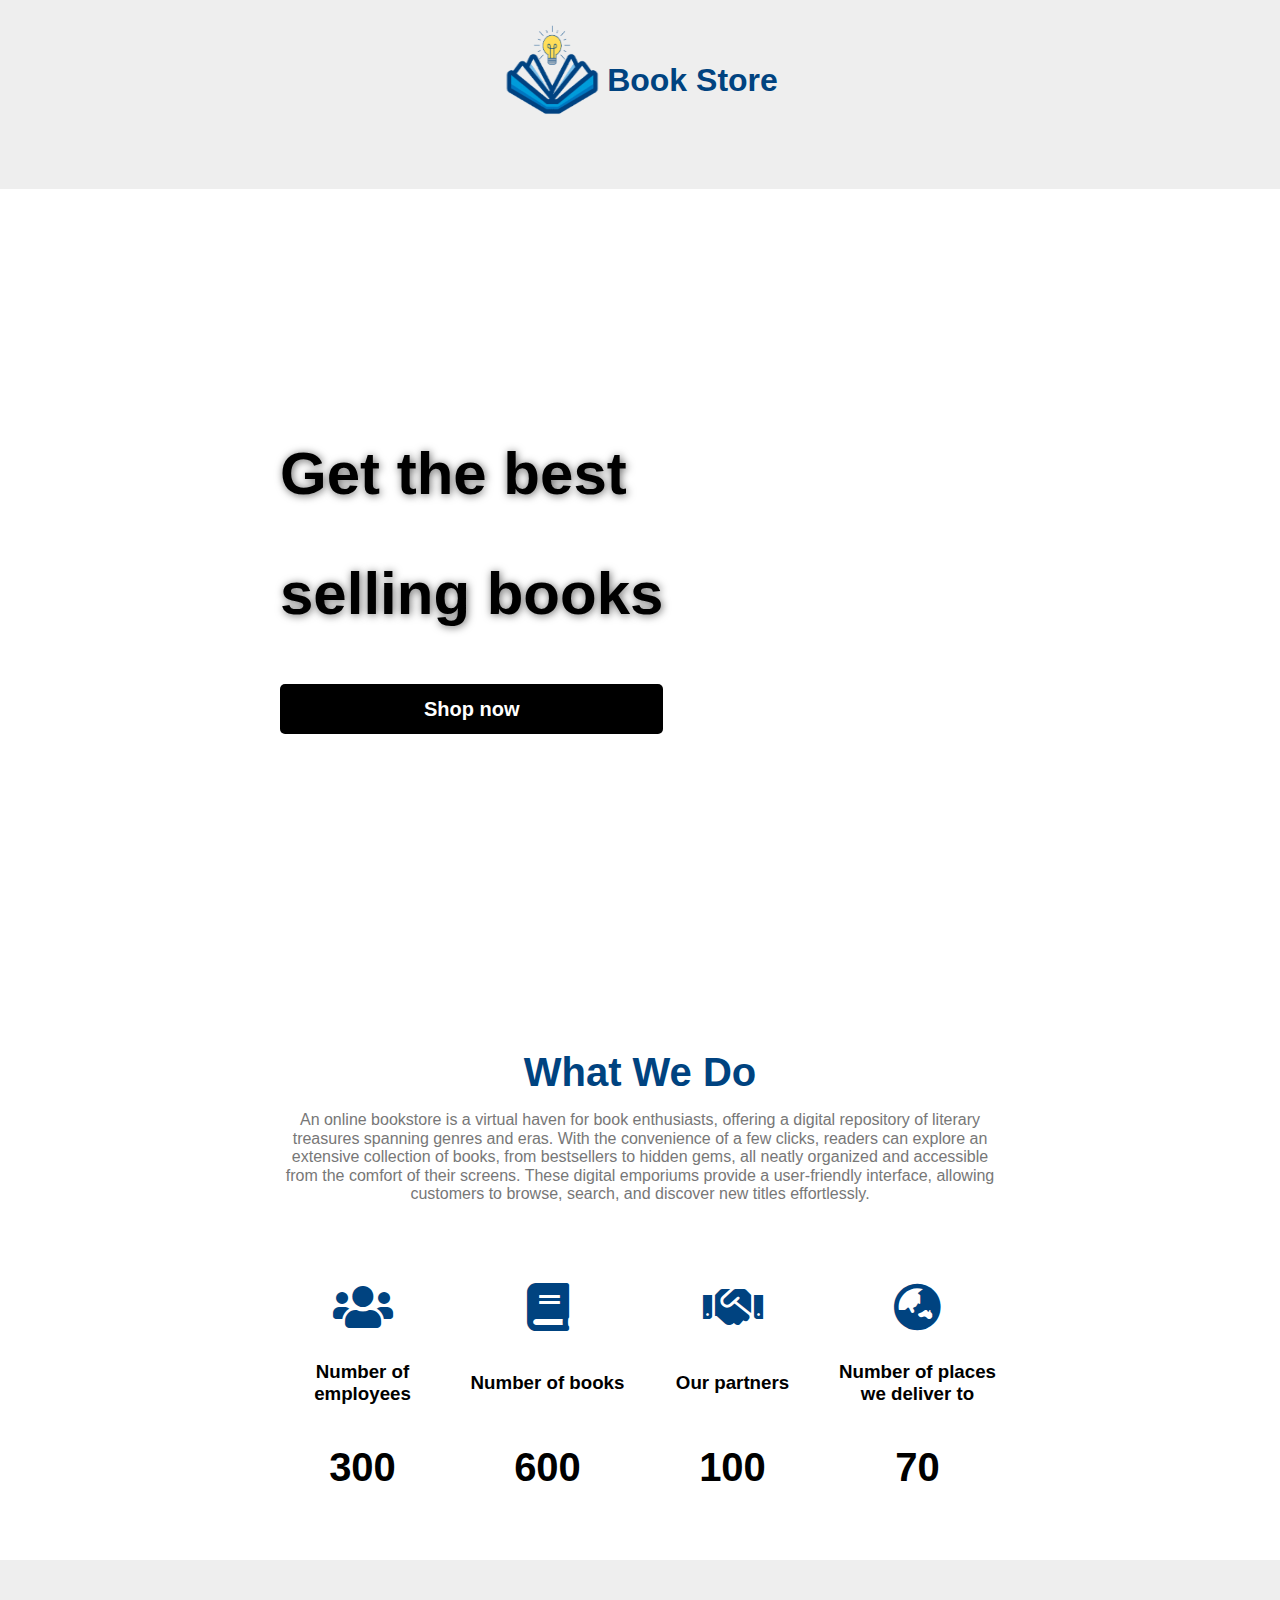
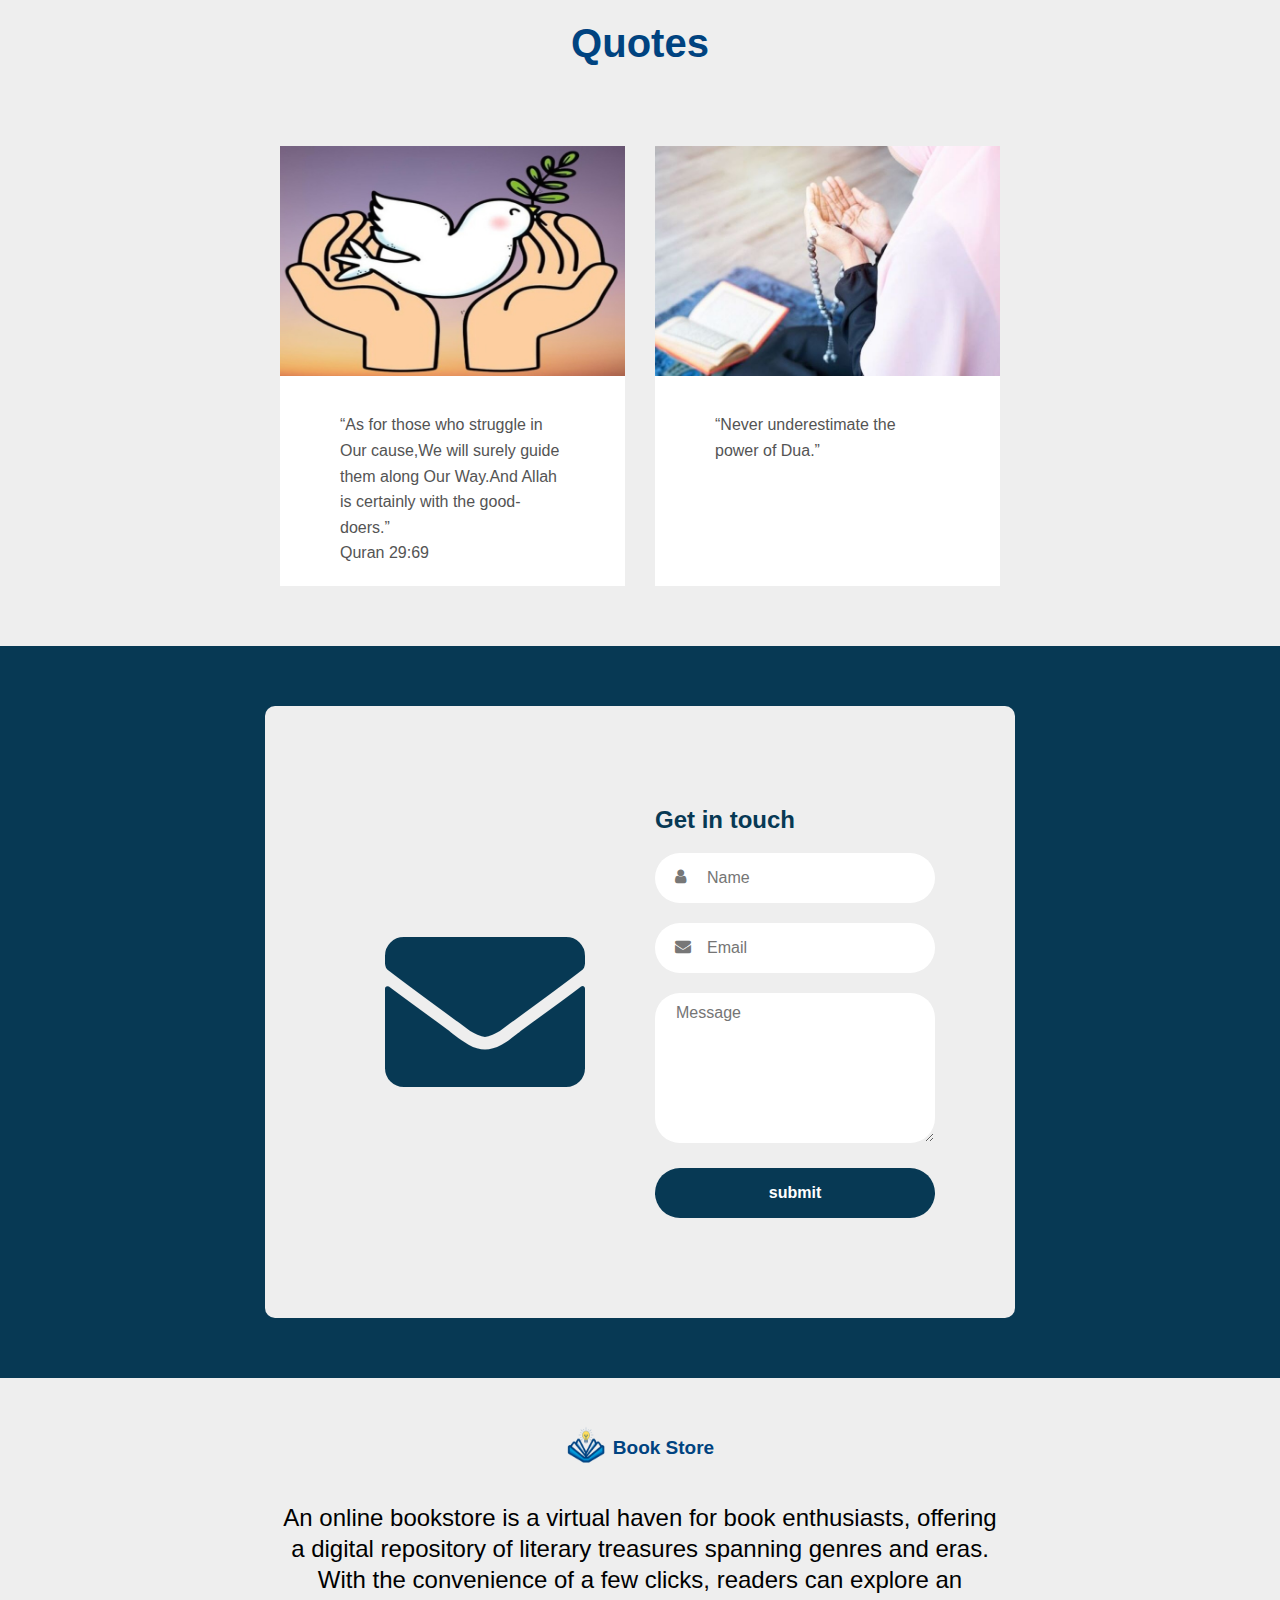
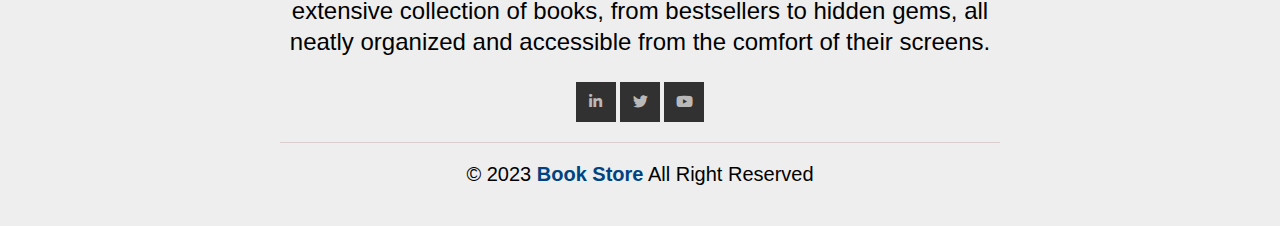
==== commit afd9aa14: "up" ====
--- a/index.html
+++ b/index.html
@@ -1,62 +1,43 @@
 <!DOCTYPE html>
 <html lang="en">
+
 <head>
     <meta charset="UTF-8">
     <meta name="viewport" content="width=device-width, initial-scale=1.0">
     <title>Book Store</title>
     <!-- Render All Elements Normally -->
-    <link rel="stylesheet" href="css/normalize.css" />
+    <link rel="stylesheet" href="../css/normalize.css" />
     <!-- Font Awesome Library -->
-    <link rel="stylesheet" href="css/all.min.css" />
+    <link rel="stylesheet" href="../css/all.min.css" />
     <link rel="stylesheet" href="https://cdnjs.cloudflare.com/ajax/libs/font-awesome/4.7.0/css/font-awesome.min.css">
     <!--  -->
     <!-- Main Template CSS File -->
-    <link rel="stylesheet" href="css/main.css" />
+    <link rel="stylesheet" href="../css/main.css" />
     <!-- Google Fonts -->
     <link rel="preconnect" href="https://fonts.googleapis.com">
     <link rel="preconnect" href="https://fonts.gstatic.com" crossorigin>
-    <!-- script -->
+    <script src="js/share.js"></script>
 </head>
+
 <body>
     <!-- Start Header  -->
-    <header>
-        <div class="container">
-            <div class="logo">
-                <img  src="assets/images/logo.png" alt="logo" width="100px" height="100px">
-                <h3>Book<span> Store</span></h3>
-            </div>
-            <nav>
-                <input type="checkbox" id="menu-toggle" class="toggle">
-                <label for="menu-toggle" class="icons">
-                    <i class="fas fa-solid fa-bars fa-2x icon bar"></i>
-                    <i class="fas fa-solid fa-close fa-2x icon close"></i>
-                </label>
-                <ul>
-                    <li><a href="#" class="active">Home      </a></li>
-                    <li><a href="#books">          Books     </a></li>
-                    <li><a href="#categories">     Categories</a></li>
-                    <li><a href="#blog">           Blog      </a></li>
-                    <li><a href="#contact">        Contact   </a></li>
-                </ul>
-           </nav>
-        </div>
-    </header>
+    <header></header>
     <!-- End   Header -->
 
     <!-- Start Hero Banner  -->
     <section class="hero-banner">
         <div class="videowrap">
             <video playsinline autoplay muted loop>
-              <source src="assets/images/vb1.mp4" type="video/mp4">
-              Your browser does not support the video tag.
+                <source src="../assets/images/vb1.mp4" type="video/mp4">
+                Your browser does not support the video tag.
             </video>
         </div>
         <div class="container">
             <div class=" hero-info">
                 <h1>Get the best<br> selling books</h1>
-                <button class="btn">Shop now</button>  
+                <button class="btn">Shop now</button>
             </div>
-        </div> 
+        </div>
     </section>
     <!-- End   ero Banner  -->
 
@@ -65,7 +46,11 @@
         <div class="container">
             <div class="txt">
                 <h3>What We Do</h3>
-                <p>An online bookstore is a virtual haven for book enthusiasts, offering a digital repository of literary treasures spanning genres and eras. With the convenience of a few clicks, readers can explore an extensive collection of books, from bestsellers to hidden gems, all neatly organized and accessible from the comfort of their screens. These digital emporiums provide a user-friendly interface, allowing customers to browse, search, and discover new titles effortlessly.</p>    
+                <p>An online bookstore is a virtual haven for book enthusiasts, offering a digital repository of
+                    literary treasures spanning genres and eras. With the convenience of a few clicks, readers can
+                    explore an extensive collection of books, from bestsellers to hidden gems, all neatly organized and
+                    accessible from the comfort of their screens. These digital emporiums provide a user-friendly
+                    interface, allowing customers to browse, search, and discover new titles effortlessly.</p>
             </div>
             <div class="service">
                 <div class="serv">
@@ -99,24 +84,41 @@
 
     <!-- Start Features  -->
     <section class="features">
-            <div class="container">
-                <h3>Quotes</h3>
-                <div class="feature">
-                    <div class="col">
-                        <img src="assets/images/q2.jpg"  alt="quote 1" >
-                        <blockquote>
-                            “As for those who struggle in Our cause,We will surely guide them along Our Way.And Allah is certainly with the good-doers.”<br> Quran 29:69
-                        </blockquote>
+        <div class="container">
+            <h3>Quotes</h3>
+            <!-- modal -->
+            <div class="modal">
+                <div class="modalContent">
+                    <div class="modalHeader">
+                        <span class="closeM">&times;</span>
+                        <h2>Source of Quote</h2>
                     </div>
-                    <div class="col">
-                        <img src="assets/images/q1.jpg" alt="quote 2">
-                        <blockquote>
-                            “Never underestimate the power of Dua.”
-                        </blockquote>
+                    <div class="modalBody">
+                        <h2>Quote</h2>
+                        <p id="qt"></p>
+                        <h2>Source</h2>
+                        <p id="st"></p>
                     </div>
                 </div>
             </div>
-          </div>
+
+            <div class="feature">
+                <div class="col">
+                    <img src="../assets/images/q2.jpg" alt="quote 1">
+                    <blockquote>
+                        “As for those who struggle in Our cause,We will surely guide them along Our Way.And Allah is
+                        certainly with the good-doers.”<br> Quran 29:69
+                    </blockquote>
+                </div>
+                <div class="col">
+                    <img src="../assets/images/q1.jpg" alt="quote 2">
+                    <blockquote>
+                        “Never underestimate the power of Dua.”
+                    </blockquote>
+                </div>
+            </div>
+        </div>
+        </div>
     </section>
     <!-- End   Features  -->
 
@@ -131,46 +133,28 @@
                     <h2>Get in touch </h2>
                     <form action="#" method="post">
                         <div class="ico">
-                            <input type="text" id="name" name="name"  placeholder="Name" >
+                            <input type="text" id="name" name="name" placeholder="Name">
                             <i class="iconform fa fa-user"></i>
                         </div>
                         <div class="ico">
-                            <input type="email" id="email" name="email" required placeholder="Email" >
+                            <input type="email" id="email" name="email" required placeholder="Email">
                             <i class="iconform fa fa-envelope"></i>
                         </div>
-                        <textarea id="question" name="question" required placeholder="Message" ></textarea>
+                        <textarea id="question" name="question" required placeholder="Message"></textarea>
                         <button type="submit" class="btn">submit</button>
                     </form>
                 </div>
             </div>
         </div>
     </section>
-    <!-- End   Contact  -->   
+    <!-- End   Contact  -->
 
-    <!-- Start Fotter -->
-    <footer>
-        <div class="container">
-            <div class="logo">
-                <img src="assets/images/logo.png" alt="logo" width="40px" height="40px">
-                <h3>Book<span> Store</span></h3>
-            </div>
-            <div class="description">
-                <p>An online bookstore is a virtual haven for book enthusiasts, offering a digital repository of literary treasures spanning genres and eras. With the convenience of a few clicks, readers can explore an extensive collection of books, from bestsellers to hidden gems, all neatly organized and accessible from the comfort of their screens.</p>
-            </div>
-            <div class="social-icons">
-                    <a href="#" class="linkedin">
-                      <i class="fab fa-linkedin-in"></i>
-                    </a>
-                    <a href="#" class="twitter">
-                      <i class="fab fa-twitter"></i>
-                    </a>          
-                    <a href="#" class="youtube">
-                      <i class="fab fa-youtube"></i>
-                    </a>
-            </div>
-            <p class="copyright">&copy; 2023 <span>Book Store</span> All Right Reserved</p>
-      </div>
-    </footer>
+    <!-- Start Fotter -->    
+    <footer></footer>
     <!-- End   Footer -->
+    <script src="js/main.js"></script>
+    <!-- <script src="../js/share.js"></script> -->
+
 </body>
+
 </html>--- a/css/main.css
+++ b/css/main.css
@@ -1,528 +1,350 @@
-/* Start Variables */
-:root {
-    --darkblue-color: #004380;
-    --lightblue-color: #10cab7;
-    --darkYellow:#fef692;
-    --section-padding: 60px;
-    --main-duration: 0.3s;
-    --v:0;
-}
-/* End   Variables */
-
-/* Start Global Rules */
-/* starts with mobile styling and adjusts for tablet and large screen sizes */
-* {
-    -webkit-box-sizing: border-box;
-    -moz-box-sizing: border-box;
-    box-sizing: border-box;
-}
-body{
-    font-family: 'Inter', sans-serif;
-}
-.container{
-    /* background-color: #ff0000; */
-    margin: 0 auto;
-    padding: 0 15px;
-    /* align-items: center; */
-}
-a{
-    text-decoration: none;
-}
-/* End   Global Rules */
-
-/* Start Header Style */
-header{
-    background-color: #eee;
-    padding:20px;
-}
-header .container {
-    display:flex;
-    justify-content: space-between;
-}
-header .logo{
-    display: flex;
-    align-items: flex-end;
-    align-self: center;
-}
-header .logo h3{
-    color: var(--darkblue-color);
-    font-size:2em;
-    margin: 0.67em 0;
-    display: none;
-}
-header .logo img{
-    margin-right: 5px;
-}
-nav {
-    text-align: center;
-}
-nav ul {
-    flex-flow: column nowrap;
-    text-align: left;
-    position: absolute;
-    top: 130px;
-    left: 0;
-    margin: 0;
-    height: calc(100vh);
-    width: 100%;
-    list-style: none;
-    padding: 0 0;
-    text-align: left;
-    display: none;
-    opacity: 0; 
-    animation-name: playOp;
-    animation-duration: 1s;
-    animation-fill-mode: forwards;
-    animation-timing-function: linear;
-    z-index: 1;
-    background-color: #eee;
-    
-}
-li {
+@import "share.css";
+/* Start Hero Banner Style */
+.hero-banner {
+  position: relative;
+  /* background-color: #004380; */
+  height: 800px;
+}
+.hero-banner .container {
+  position: absolute;
+  display: flex;
+  top: 50%;
+  left: 50%;
+  transform: translate(-50%, -50%);
+}
+video {
+  object-fit: cover;
+  position: absolute;
+  top: 0;
+  left: 0;
+  height: 100%;
+  width: 100%;
+}
+.videowrap {
+  width: 100%;
+  height: 800px;
+  position: absolute;
+  overflow: hidden;
+}
+.hero-banner .container {
+  position: relative;
+  text-align: center;
+  justify-content: center;
+}
+.hero-banner .hero-info {
+  text-align: center;
+  padding: 10px 0;
+  color: white;
+  text-shadow: 1px 1px 8px rgba(0, 0, 0, 0.6);
+}
+.hero-banner .hero-info h1 {
+  margin: 0;
+  font-weight: bold;
+  font-size: 30px;
+  line-height: 2;
+  color: #000;
+}
+.hero-banner .hero-info .btn {
+  margin: 30px 0px;
+  padding: 10px 20px;
+  background-color: #000;
+  color: #fff;
+  text-decoration: none;
+  border-radius: 5px;
+  font-weight: bold;
+  font-size: 20px;
+  border-color: transparent;
+}
+/* End   Hero Banner Style */
+
+/* Start What we do Style */
+.services {
+  /* background-color: #eee; */
+  padding: var(--section-padding) 0;
+  text-align: center;
+}
+
+.services .txt h3 {
+  margin: 0;
+  font-weight: bold;
+  font-size: 40px;
+  color: var(--lightblue-color);
+}
+.services .txt p {
+  color: #777;
+}
+.services .service {
+  margin-top: 80px;
+  display: grid;
+  grid-template-columns: repeat(auto-fill, minmax(250px, 1fr));
+  gap: 20px;
+  /* background-color: pink; */
+}
+.services .service .serv {
+  display: flex;
+  align-items: center;
+  justify-content: space-between;
+  flex-direction: column;
+}
+.services .service .serv i {
+  color: var(--lightblue-color);
+}
+.services .service .serv h3 {
+  font-weight: 800;
+  margin: 30px 0;
+}
+.services .service .serv p {
+  line-height: 1.8;
+  color: #777;
+  font-size: 17px;
+}
+.services .service .serv span {
+  display: block;
+  font-size: 40px;
+  font-weight: bold;
+  margin-top: 10px;
+  margin-bottom: 10px;
+  animation: count-up 3s linear;
+  -webkit-animation: count-up 3s linear;
+}
+@keyframes count-up {
+  from {
     opacity: 0;
-    animation-name: playOp;
-    animation-duration: 2s;
-    animation-fill-mode: forwards;
-}
-@keyframes playOp {
-    from {
-        opacity: 0;
-    }
-    to {
-        opacity: 1;
-    }
-}
-nav li a{
-    display: block;
-    padding: 15px;
-    color: #000;
-    font-weight: bold;
-    transition: var(--main-duration);
-    -webkit-transition: var(--main-duration);
-    -moz-transition: var(--main-duration);
-    -ms-transition: var(--main-duration);
-    -o-transition: var(--main-duration);
-}
-nav .icons i{
-    color: var(--darkblue-color);
-    margin-top: 15px;
-}
-.toggle{
-    display: none;
-}
-.icons {
-    cursor: pointer;
-    position: relative;
-    transition: var(--main-duration);
-    -webkit-transition: var(--main-duration);
-    -moz-transition: var(--main-duration);
-    -ms-transition: var(--main-duration);
-    -o-transition: var(--main-duration);
-}
-.icons .close {
-    display: none;
-}
-.toggle:checked + .icons .bar {
-    display: none;
-}
-.toggle:checked + .icons .close {
-    display: block;
-}
-.toggle:checked ~ ul {
-    display: flex;
-}
-nav ul li a.active,nav a:hover{
-    padding-left: 25px;
-}
-nav ul li:not(:last-child) a{
-    border-bottom:1px solid var(--darkblue-color) ;
-}   
-/* End   Header Style*/
-
-/* Start Hero Banner Style */
-.hero-banner{
+  }
+  to {
+    opacity: 1;
+  }
+}
+/* End   What we do Style */
+
+/* Start Features Style */
+.features {
+  background-color: #eee;
+  padding: var(--section-padding) 0;
+}
+.features .feature {
+  margin-top: 80px;
+  display: grid;
+  grid-template-columns: repeat(auto-fill, minmax(300px, 1fr));
+  gap: 30px;
+  /* background-color: pink; */
+}
+.features .feature .col {
+  border-top-left-radius: 10px;
+  border-top-right-radius: 10px;
+  background-color: white;
+  display: flex;
+  flex-direction: column;
+}
+.features .feature .col img {
+  max-width: 100%;
+  /*border: 10px solid;
+    */ /*border-top-left-radius: 10px;
+    border-top-right-radius: 10px;
+    */
+}
+.features .feature .col blockquote {
+  padding: 20px;
+  color: #545454;
+  line-height: 1.6;
+  margin-bottom: 0;
+}
+.features h3 {
+  text-align: center;
+  font-weight: 800;
+  margin: 0;
+  font-size: 40px;
+  color: var(--lightblue-color);
+}
+
+.modal {
+  display: none;
+  position: fixed;
+  left: 0;
+  top: 0;
+  height: 100%;
+  width: 100%;
+  z-index: 1;
+  overflow: auto;
+  background-color: rgba(0, 0, 0, 0.7);
+}
+
+.modalContent {
+  position: relative;
+  top: 50%;
+  left: 50%;
+  transform: translate(-50%, -50%);
+  width: 60%;
+  border: 2px solid var(--lightblue-color);
+  animation-name: open;
+  animation-duration: var(--main-duration);
+  -webkit-transform: translate(-50%, -50%);
+  -moz-transform: translate(-50%, -50%);
+  -ms-transform: translate(-50%, -50%);
+  -o-transform: translate(-50%, -50%);
+}
+
+.modalHeader {
+  background: var(--lightblue-color);
+  padding: 15px;
+  color: #fff;
+  font-size: 13px;
+}
+
+.modalBody {
+  padding: 10px 20px;
+  background: #fff;
+}
+
+.features .closeM {
+  float: right;
+  font-size: 30px;
+  color: #fff;
+}
+
+.features .closeM:hover {
+  color: #000;
+  text-decoration: none;
+  cursor: pointer;
+}
+
+@keyframes open {
+  from {
+    opacity: 0;
+  }
+  to {
+    opacity: 1;
+  }
+}
+/* End   Features Style */
+
+/* Start Contact Style */
+.contact {
+  padding: 0 0;
+}
+.contact .container {
+  padding: 80px;
+  background-color: #073954;
+}
+.contact .cont {
+  display: grid;
+  grid-template-columns: repeat(auto-fill, minmax(250px, 1fr));
+  gap: 30px;
+  justify-items: center;
+  align-items: center;
+}
+.contact .cont .col i {
+  font-size: 200px;
+  color: #eee;
+}
+.contact .cont .col2 {
+  text-align: center;
+}
+.contact .cont input,
+textarea,
+.btn {
+  width: 100%;
+  background-color: white;
+  height: 50px;
+  margin-bottom: 20px;
+  border-color: transparent;
+  border-radius: 25px;
+  padding: 10px 50px;
+  -webkit-border-radius: 25px;
+  -moz-border-radius: 25px;
+  -ms-border-radius: 25px;
+  -o-border-radius: 25px;
+}
+.contact .cont .btn {
+  background-color: white;
+  color: #073954;
+  font-weight: bold;
+}
+.contact .cont .col2 form textarea {
+  min-height: 150px;
+  padding: 10px 20px;
+}
+
+.contact .cont .col2 h2 {
+  color: #eee;
+  font-weight: bold;
+}
+.contact .cont .ico {
+  position: relative;
+}
+.contact .cont .ico .iconform {
+  position: absolute;
+  color: #777;
+  top: 15px;
+  left: 20px;
+}
+/* End   Contact Style */
+
+/* Tablet (768px - 1024px) */
+@media screen and (min-width: 768px) {
+  .hero-banner {
     position: relative;
     /* background-color: #004380; */
     height: 800px;
-}
-.hero-banner .container {
-    position: absolute;
-    display:flex;
+  }
+  .hero-banner .container {
+    position: unset;
+    display: flex;
     top: 50%;
-    left: 50%;
-    transform: translate(-50%,-50%);   
-}
-video {
-    object-fit: cover;
-    position: absolute;
-    top: 0;
     left: 0;
-    height: 100%;
-    width: 100%;
-}
-.videowrap {
-    width: 100%;
-    height: 800px;
-    position: absolute;
-    overflow: hidden;
-}
-.hero-banner .container{
+    transform: translate(0, -50%);
+  }
+  .hero-banner .container {
     position: relative;
-    text-align: center;
-    justify-content: center;
-}
-.hero-banner .hero-info{
-    text-align: center;
-    padding: 10px 0;    
+    justify-content: flex-start;
+  }
+  .hero-banner .hero-info {
+    text-align: left;
+    /* background-color: yellow; */
+  }
+  .hero-banner .hero-info h1 {
+    font-size: 60px;
+  }
+  .services .service {
+    grid-template-columns: repeat(
+      auto-fill,
+      minmax(calc((720px - 60px) / 4), 1fr)
+    );
+  }
+  .modalHeader {
+    font-size: 20px;
+  }
+  .modalContent {
+    width: 40%;
+  }
+  .contact {
+    background-color: #073954;
+    padding: var(--section-padding) 0;
+  }
+  .contact .container {
+    padding: 80px;
+    background-color: #eee;
+    border-radius: 10px;
+    -webkit-border-radius: 10px;
+    -moz-border-radius: 10px;
+    -ms-border-radius: 10px;
+    -o-border-radius: 10px;
+  }
+  .contact .cont .col2 form .btn {
+    background-color: #073954;
     color: white;
-    text-shadow: 1px 1px 8px rgba(0,0,0,0.6);
-}
-.hero-banner .hero-info h1 {
-    margin: 0;
-    font-weight: bold;
-    font-size: 30px; 
-    line-height: 2;
-    color: #000;
-}
-.hero-banner .hero-info .btn {
-    margin: 30px 0px;
-    padding: 10px 20px;
-    background-color: #000; 
-    color: #fff; 
-    text-decoration: none;
-    border-radius: 5px;
-    font-weight: bold;
-    font-size: 20px; 
-    border-color: transparent;
-}
-/* End   Hero Banner Style */
-
-/* Start What we do Style */
-.services{
-    /* background-color: #eee; */
-    padding: var(--section-padding) 0;
-    text-align: center;
-}
-.services .txt{
-    /* background-color: #cac423; */
-}
-.services .txt h3{
-  margin: 0;
-  font-weight: bold;
-  font-size: 40px;
-  color: var(--lightblue-color);
-}
-.services .txt p{
-    color: #777;
-}
-.services .service{
-    margin-top: 80px;
-    display: grid;
-    grid-template-columns: repeat(auto-fill,minmax(250px,1fr));
-    gap: 20px;
-    /* background-color: pink; */
-}
-.services .service .serv{
-    display: flex;
-    align-items: center;
-    justify-content: space-between;
-    flex-direction: column;
-    margin-top: 50p;
-}
-.services .service .serv i{
-    color: var(--lightblue-color);
-}
-.services .service .serv h3{
-    font-weight: 800;
-    margin: 30px 0;
-}
-.services .service .serv p{
-    line-height: 1.8;
-    color: #777;
-    font-size: 17px;
-}
-.services .service .serv span{
-    display: block;
-    font-size: 40px;
-    font-weight: bold;
-    margin-top: 10px;
-    margin-bottom: 10px;
-    animation: count-up 3s linear;
-    -webkit-animation: count-up 3s linear;
-}
-@keyframes count-up {
-    from {
-        opacity: 0;
-    }
-    to {
-        opacity: 1;
-    }
-}
-/* End   What we do Style */
-
-/* Start Features Style */
-.features{
-    background-color: #eee;
-    padding: var(--section-padding) 0;
-}
-.features .feature{
-    margin-top: 80px;
-    display: grid;
-    grid-template-columns: repeat(auto-fill,minmax(300px,1fr));
-    gap: 30px;
-    /* background-color: pink; */
-}
-.features .feature .col{
-    border-top-left-radius: 10px;
-    border-top-right-radius: 10px;
-    background-color: white;
-    display: flex;
-    flex-direction: column;
-}
-.features .feature .col img{
-    max-width: 100%;
-    /*border: 10px solid;
-    *//*border-top-left-radius: 10px;
-    border-top-right-radius: 10px;
-    */
-}
-.features .feature .col blockquote{
-    padding: 20px;
-    color: #545454;
-    line-height: 1.6;
-    margin-bottom: 0;
-}
-.features h3 {
-    text-align: center;
-    font-weight: 800;
-    margin: 0;
-    font-size: 40px;
-  }
-
-/* End   Features Style */
-
-/* Start Contact Style */
-.contact{
-    padding: 0 0;
-}
-.contact .container{
-    padding: 80px;
-    background-color: #073954;
-}
-.contact .cont{
-    display: grid;
-    grid-template-columns: repeat(auto-fill,minmax(250px,1fr));
-    gap: 30px;
-    justify-items: center;
-    align-items: center;
-}
-.contact .cont .col i{
-    font-size: 200px;
-    color:#eee;
-}
-.contact .cont .col2 {
-    text-align: center;
-}
-.contact .cont  input,textarea,.btn{
-    width: 100%;
-    background-color: white;
-    height: 50px;
-    margin-bottom:20px ;
-    border-color: transparent;
-    border-radius: 25px;
-    padding: 10px 50px;
-    -webkit-border-radius: 25px;
-    -moz-border-radius: 25px;
-    -ms-border-radius: 25px;
-    -o-border-radius: 25px;
-}
-.contact .cont .btn{
-    background-color:white ;
+  }
+  .contact .cont .col i {
     color: #073954;
-    font-weight: bold;
-}
-.contact .cont .col2 form textarea{
-    min-height: 150px;
-    padding: 10px 20px;
-}
-
-.contact .cont .col2  h2{
-    color: #eee;
-    font-weight: bold;
-}
-.contact .cont .ico {
-    position: relative;
-
-}
-.contact .cont .ico .iconform{
-    position: absolute;
-    color: #777;
-    top: 15px;
-    left: 20px;
-}
-/* input:focus + .iconform{
-    color: #10cab7;    
-} */
-
-
-/* End   Contact Style */
-
-/* Start footer Style */
-footer{
-    background-color: #eee;
-    color:#000 ;
-    padding:20px;
-    text-align: center;
-}
-footer .logo{
-    display: flex;
-    justify-content: center;
-    margin-top: 15px;
-    align-items: center;
-}
-footer .logo h3 {
-    color: var(--darkblue-color);
-    font-size: 19px;
-    padding-top: 5px;
-}
-footer .logo img{
-    margin-right: 7px;
-}
-footer .description{
-    font-size: 24px;
-    line-height: 1.3;
-    text-align: center;
-}
-footer .social-icons a  {
-    background-color: #313131;
-    color: #b9b9b9;
-    font-size: 15px;
-    height:40px ;
-    width: 40px;
-    display: inline-flex;
-    justify-content: center;
-    align-items: center;
-    transition: 2s;
-    -webkit-transition: 2s;
-    -moz-transition: 2s;
-    -ms-transition: 2s;
-    -o-transition: 2s;
-}
-footer  .social-icons .linkedin:hover {
-    background-color: #073954;
-}
-  footer  .social-icons .twitter:hover {
-    background-color: #1da1f2;
-}
-footer  .social-icons .youtube:hover {
-    background-color: #ff0000;
-}
-.copyright {
-    font-size: 20px;
-    padding-top: 20px;
-    border-top: 1px solid rgb(218, 206, 206);
-}
-footer .copyright span {
-    font-weight: bold;
-    color: var(--lightblue-color);
-}
-/* End   footer Style*/
-
-/* Tablet (768px - 1024px) */
-@media screen and (min-width: 768px) {
-    .container {
-        width: 750px;
-    }
-    nav .icons{
-        display: none;
-    }
-    header .container {
-        flex-flow: column;
-        text-align: center;
-    }
-    header .logo{
-        display: flex;
-        align-items: flex-end;
-    }
-    header .logo h3{
-        display: block;
-    }
-    nav ul {
-        display: flex;
-        justify-content: center;
-        flex-flow: row nowrap; 
-        text-align: center;
-        position: static;
-        height: auto;
-        width: auto;
-    }
-    nav ul li {
-        margin: 0 25px;
-    }
-    nav ul li:not(:last-child) a{
-        border-bottom:1px solid transparent ;
-    }  
-    nav ul li a.active,nav ul li a:hover {
-        color: var(--darkblue-color);
-        border-bottom: 1px solid #cac423;
-    }
-    .hero-banner{
-        position: relative;
-        /* background-color: #004380; */
-        height: 800px;
-    }
-    .hero-banner .container {
-        position: unset;
-        display:flex;
-        top: 50%;
-        left: 0;
-        transform: translate(0,-50%);
-    }
-    .hero-banner .container{
-        position: relative;
-        justify-content: flex-start;
-    }
-    .hero-banner .hero-info{
-        text-align: left;
-        /* background-color: yellow; */
-    }
-    .hero-banner .hero-info h1 {
-        font-size: 60px; 
-    }
-    .services .service{
-        grid-template-columns: repeat(auto-fill,minmax(calc((720px - 60px) / 4),1fr));
-    }
-    .contact{
-        background-color: #073954;
-        padding: var(--section-padding) 0;
-    }
-    .contact .container{
-        padding: 80px;
-        background-color: #eee;
-        border-radius: 10px;
-        -webkit-border-radius: 10px;
-        -moz-border-radius: 10px;
-        -ms-border-radius: 10px;
-        -o-border-radius: 10px;
-    }
-    .contact .cont .col2 form .btn{
-        background-color: #073954;
-        color: white;
-    }
-    .contact .cont .col i{
-        color:#073954;
-    }
-    .contact .cont .col2 {
-        text-align: left;
-    }
-    .contact .cont .col2 h2{
-        color: #073954;
-    }
-
-
+  }
+  .contact .cont .col2 {
+    text-align: left;
+  }
+  .contact .cont .col2 h2 {
+    color: #073954;
+  }
 }
 
 /* Large screens (1025px and above) */
 @media screen and (min-width: 1025px) {
-
-}+}
